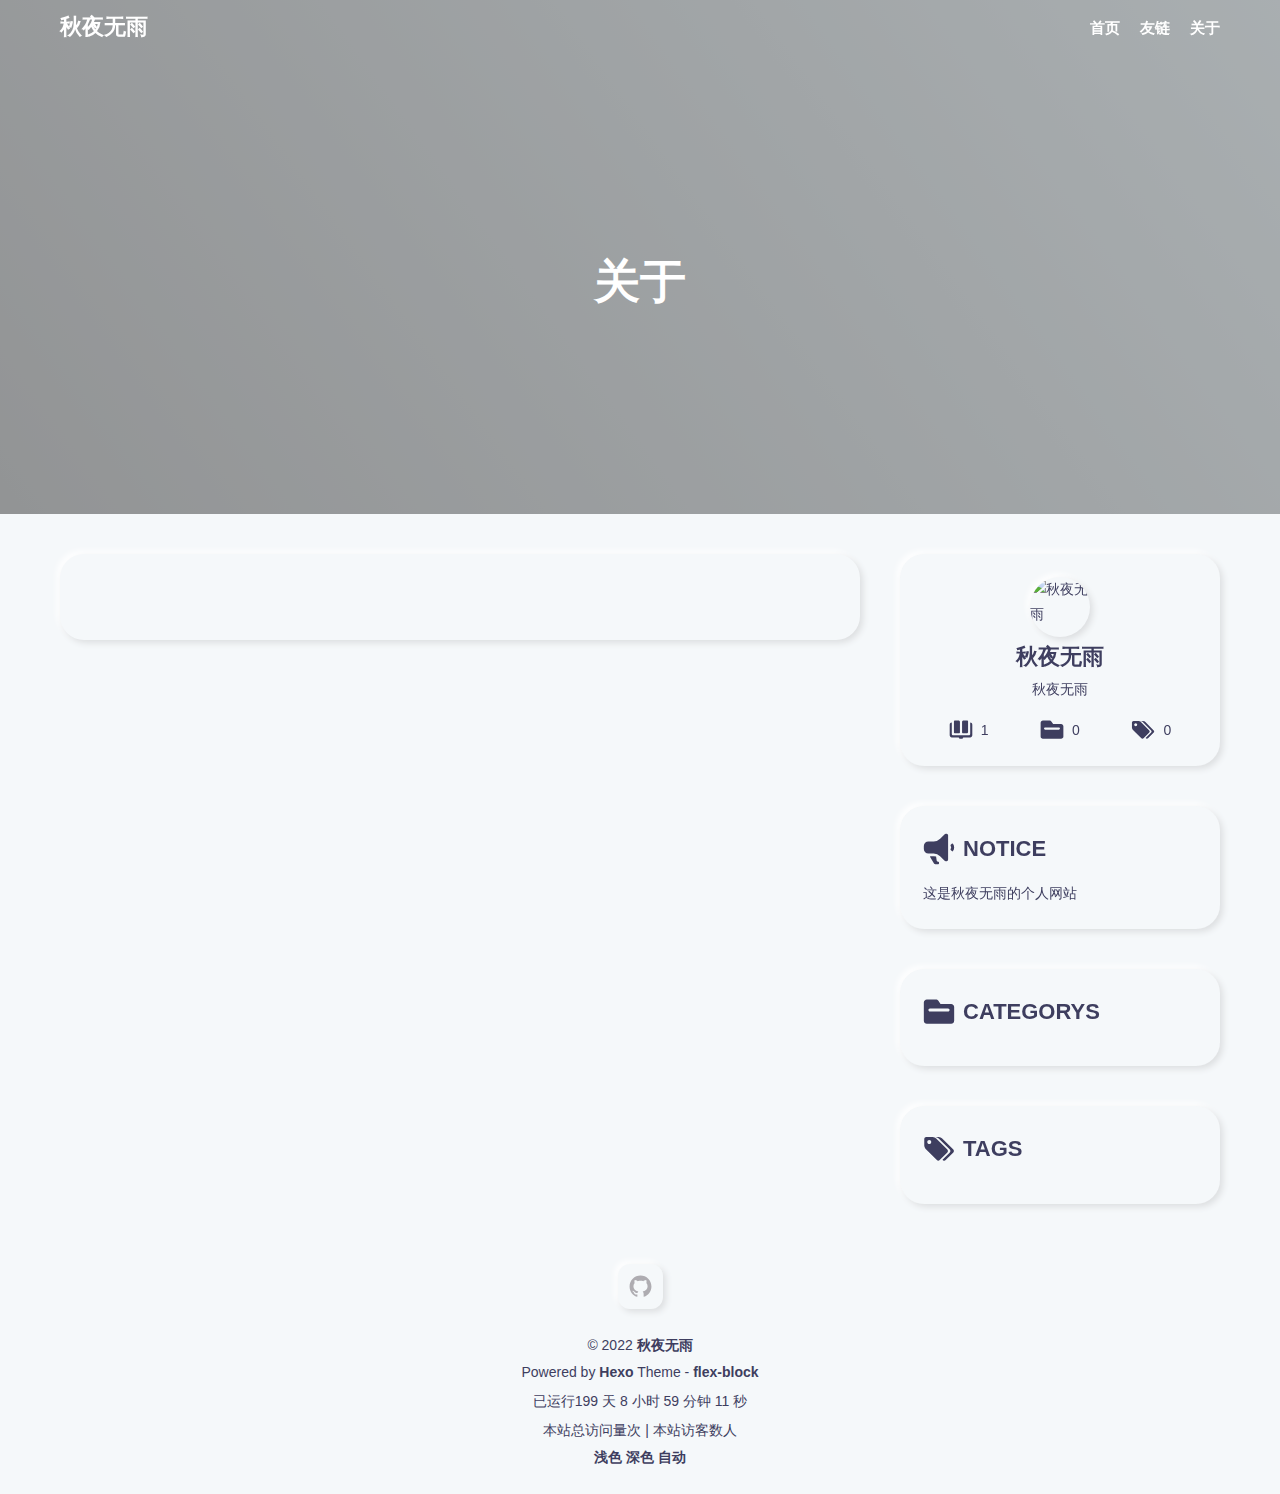
==== about/index.html @ 53f5e412 "Site updated: 2022-01-07 15:20:55" ====
<!DOCTYPE html>
<html lang="en">
<head>
  <meta charset="UTF-8">
  <meta name="viewport" content="width=device-width, initial-scale=1.0">
  <meta http-equiv="X-UA-Compatible" content="ie=edge">
  <meta name="theme-color" content="#3367D6"/>
  <link rel="apple-touch-icon" href="/icons-192.png">
  <link rel="manifest" href="/manifest.json">
  
  <meta name="generator" content="Hexo 6.0.0">

  

  

  
    <meta name="author" content="秋夜无雨">
  

  

  

  <title>关于 | 秋夜无雨</title>

  

  
    <link rel="shortcut icon" href="https://cdn.jsdelivr.net/gh/Dawn0-1/PicGo/99313.png">
  

  
    <link rel="stylesheet" href="https://cdn.jsdelivr.net/npm/typeface-source-code-pro@1.1.3/index.min.css">
    <link rel="stylesheet" href="https://cdn.jsdelivr.net/npm/highlightjs@9.16.2/styles/monokai.css">
  

  
<link rel="stylesheet" href="/css/style.css">

</head>
<body>
  <div class="root-container">
    
<!-- header container -->
<header class="header-container">
  
    <div class="post-image" style="background-image: url(https://qiniu.sukoshi.xyz/src/images/68686407_p0.jpg)"></div>
  

  <!-- navbar -->
<nav class="navbar">
  <div class="navbar-content">
    <!-- logo -->
    <div class="navbar-logo">
      <a href="/">
        
          秋夜无雨
        
      </a>
    </div>
    <!-- link -->
    <div class="navbar-link">
      <div class="navbar-btn">
        <div></div>
        <div></div>
        <div></div>
      </div>
      <ul class="navbar-list">
        
          <li class="navbar-list-item"><a href="/">首页</a></li>
        
          <li class="navbar-list-item"><a href="/links">友链</a></li>
        
          <li class="navbar-list-item"><a href="/about">关于</a></li>
        
      </ul>
    </div>
  </div>
</nav>

  
  

  
  

  
  

  
  

  
  

  
  
    <div class="header-content">
      <div class="post-text layout-block layout-padding">
        <h1 class="title-wrap">关于</h1>
        
      </div>
    </div>
  
  
</header>

    <!-- 分页(其他自定义页面) -->

<!-- 自定义页面 -->

<div class="body-container">
  <article class="content-container layout-block post-container">
    <div class="article-info">
      
      <section class="article-entry markdown-body layout-margin content-padding--large soft-size--large soft-style--box">
        
      </section>

      
      

      
      
    </div>
    <div class="widget-info">
      <section class="widget-author widget-item layout-margin content-padding--primary soft-size--large soft-style--box">
  <div class="widget-body">
    
      <img src="https://cdn.jsdelivr.net/gh/Dawn0-1/PicGo/99313.png" class="soft-size--round soft-style--box" alt="秋夜无雨">
    
    
      <h2>秋夜无雨</h2>
    
    
      <p>秋夜无雨</p>
    

    <div class="count-box">
      <div class="count-box--item">
        <svg class="icon icon-article" viewBox="0 0 1024 1024" version="1.1" xmlns="http://www.w3.org/2000/svg">
  <path d="M240.51564747 647.74217627h196.07203239c16.59071043 0 30.16492806-13.57421762 30.16492805-30.16492806V165.10332731c0-33.18142087-30.16492806-60.32985613-60.32985612-60.32985611H245.04038668C225.43318342 104.7734712 210.35071939 119.85593522 210.35071939 139.46313845V617.57724821c0 16.59071043 13.57421762 30.16492806 30.16492808 30.16492806z m663.62841731-452.47392089v482.63884894c0 33.18142087-27.14843525 60.32985613-60.32985612 60.32985613H180.18579134c-33.18142087 0-60.32985613-27.14843525-60.32985612-60.32985613V195.26825538c-49.77213131 0-90.49478418 40.72265287-90.49478417 90.49478417v452.4739209c0 49.77213131 40.72265287 90.49478418 90.49478417 90.49478417h286.56681657c16.59071043 0 30.16492806 13.57421762 30.16492807 30.16492807s13.57421762 30.16492806 30.16492805 30.16492806h90.49478418c16.59071043 0 30.16492806-13.57421762 30.16492805-30.16492806s13.57421762-30.16492806 30.16492807-30.16492807h286.56681657c49.77213131 0 90.49478418-40.72265287 90.49478417-90.49478417V285.76303955c0-49.77213131-40.72265287-90.49478418-90.49478417-90.49478417zM587.41232014 647.74217627h191.54729318c19.60720323 0 34.68966726-15.08246403 34.68966729-34.68966727V134.93839925c0-16.59071043-13.57421762-30.16492806-30.16492808-30.16492805H617.57724821c-30.16492806 0-60.32985613 27.14843525-60.32985612 60.32985611v452.4739209c0 16.59071043 13.57421762 30.16492806 30.16492805 30.16492806z" fill="currentColor"></path>
</svg>
        <span>1</span>
      </div>
      <div class="count-box--item">
        <svg class="icon icon-categories" viewBox="0 0 1024 1024" version="1.1" xmlns="http://www.w3.org/2000/svg">
  <path d="M900.3614811 257.09082106h-339.81629553l-67.96326003-101.9448889c-19.41807444-29.12711113-48.54518557-43.69066667-82.52681443-43.69066667H123.6385189c-53.39970333 0-97.09036999 43.69066667-97.09037113 97.09036999v582.54222222c0 53.39970333 43.69066667 97.09036999 97.09037113 97.09037002h776.7229622c53.39970333 0 97.09036999-43.69066667 97.09037113-97.09037002V354.18119104c0-53.39970333-43.69066667-97.09036999-97.09037113-97.09036998z m-97.09036999 242.72592554H220.72888889c-24.27259221 0-48.54518557-24.27259221-48.54518556-48.54518556s24.27259221-48.54518557 48.54518556-48.54518444h582.54222222c24.27259221 0 48.54518557 24.27259221 48.54518556 48.54518444s-24.27259221 48.54518557-48.54518556 48.54518556z" fill="currentColor"></path>
</svg>
        0
      </div>
      <div class="count-box--item">
        <svg class="icon icon-tags" viewBox="0 0 1098 1024" version="1.1" xmlns="http://www.w3.org/2000/svg">
  <path d="M283.42180005 272q0-28.38857157-20.09142843-48.48000001t-48.47999998-20.09142842-48.48000002 20.09142842-20.09142846 48.48000001 20.09142846 48.48 48.48000002 20.09142843 48.47999998-20.09142843 20.09142843-48.48zM855.0332285 580.57142843q0 28.38857157-19.81714313 48.2057147l-263.03999997 263.58857157q-20.9142853 19.81714313-48.75428534 19.81714312-28.38857157 0-48.20571468-19.81714312l-383.04-383.58857157q-20.36571468-19.81714313-34.55999999-54.10285688t-14.19428534-62.6742853l0-222.85714313q0-27.84000002 20.36571469-48.20571469t48.2057147-20.36571466l222.85714313 0q28.38857157 0 62.6742853 14.19428529t54.65142842 34.55999999l383.04000001 382.49142843q19.81714313 20.9142853 19.81714314 48.75428532zM1060.74751475 580.57142843q0 28.38857157-19.81714313 48.2057147l-263.04 263.58857157q-20.9142853 19.81714313-48.75428531 19.81714312-19.26857155 0-31.61142843-7.47428531t-28.38857159-24.13714314l251.79428534-251.7942853q19.81714313-19.81714313 19.81714308-48.20571469 0-27.84000002-19.81714308-48.75428531l-383.04000001-382.49142845q-20.36571468-20.36571468-54.65142842-34.55999999t-62.67428532-14.19428534l120 0q28.38857157 0 62.67428532 14.19428534t54.65142842 34.55999999l383.03999998 382.49142845q19.81714313 20.9142853 19.81714314 48.75428531z" fill="currentColor"></path>
</svg>
        0
      </div>
    </div>
  </div>
</section>

      
<section class="widet-notice widget-item layout-margin content-padding--primary soft-size--large soft-style--box">
  <div class="widget-title">
    <svg class="icon icon-notice" viewBox="0 0 1024 1024" version="1.1" xmlns="http://www.w3.org/2000/svg">
  <path d="M512 945.02305225v28.15620663a24.27259221 24.27259221 0 0 1-24.27259221 24.27259335H394.0352a48.54518557 48.54518557 0 0 1-41.74885888-23.78714112l-110.68302222-184.47170332a132.04290333 132.04290333 0 0 1-17.47626667-48.54518557h118.4502511a200.97706667 200.97706667 0 0 1 76.21594113 14.56355556l20.38897777 133.49925888a48.54518557 48.54518557 0 0 0 36.40888888 27.67075555l16.01991111 2.91271112a24.27259221 24.27259221 0 0 1 20.38897778 25.72894889zM997.45185223 463.45481443a194.18074112 194.18074112 0 0 1-38.8361489 116.50844445 24.75804445 24.75804445 0 0 1-36.4088889 0l-34.95253333-34.95253333a24.27259221 24.27259221 0 0 1-2.91271111-30.58346667 97.09036999 97.09036999 0 0 0 0-106.79940665 24.27259221 24.27259221 0 0 1 2.91271111-30.58346666l34.95253333-34.95253334a24.75804445 24.75804445 0 0 1 18.93262223-7.28177777 26.2144 26.2144 0 0 1 17.47626667 9.70903665A194.18074112 194.18074112 0 0 1 997.45185223 463.45481443z m-194.18074112-388.36148111v776.72296335a48.54518557 48.54518557 0 0 1-48.54518556 48.54518443h-28.64165888a48.54518557 48.54518557 0 0 1-33.98163001-14.07810332l-145.63555556-143.20829668A291.27111111 291.27111111 0 0 0 342.57730333 657.63555556H172.18370333a145.63555556 145.63555556 0 0 1-145.63555556-145.63555556v-97.09036999a145.63555556 145.63555556 0 0 1 145.63555556-145.63555556h170.3936a291.27111111 291.27111111 0 0 0 206.31703779-85.43952668l145.63555555-143.20829554a48.54518557 48.54518557 0 0 1 33.98162888-14.07810446H754.72592555a48.54518557 48.54518557 0 0 1 48.54518556 48.54518555z" fill="currentColor"></path>
</svg>
    <span>NOTICE</span>
  </div>
  <div class="widget-body">
    <p>这是秋夜无雨的个人网站</p>
  </div>
</section>


      <section class="widget-categorys widget-item layout-margin content-padding--primary soft-size--large soft-style--box">
  <div class="widget-title">
    <svg class="icon icon-categories" viewBox="0 0 1024 1024" version="1.1" xmlns="http://www.w3.org/2000/svg">
  <path d="M900.3614811 257.09082106h-339.81629553l-67.96326003-101.9448889c-19.41807444-29.12711113-48.54518557-43.69066667-82.52681443-43.69066667H123.6385189c-53.39970333 0-97.09036999 43.69066667-97.09037113 97.09036999v582.54222222c0 53.39970333 43.69066667 97.09036999 97.09037113 97.09037002h776.7229622c53.39970333 0 97.09036999-43.69066667 97.09037113-97.09037002V354.18119104c0-53.39970333-43.69066667-97.09036999-97.09037113-97.09036998z m-97.09036999 242.72592554H220.72888889c-24.27259221 0-48.54518557-24.27259221-48.54518556-48.54518556s24.27259221-48.54518557 48.54518556-48.54518444h582.54222222c24.27259221 0 48.54518557 24.27259221 48.54518556 48.54518444s-24.27259221 48.54518557-48.54518556 48.54518556z" fill="currentColor"></path>
</svg>
    <span>CATEGORYS</span>
  </div>
  <div class="widget-body">
    <ul class="categorys-list">
      
    </ul>
  </div>
</section>

      <section class="widget-tags widget-item  layout-margin content-padding--primary soft-size--large soft-style--box">
  <div class="widget-title">
    <svg class="icon icon-tags" viewBox="0 0 1098 1024" version="1.1" xmlns="http://www.w3.org/2000/svg">
  <path d="M283.42180005 272q0-28.38857157-20.09142843-48.48000001t-48.47999998-20.09142842-48.48000002 20.09142842-20.09142846 48.48000001 20.09142846 48.48 48.48000002 20.09142843 48.47999998-20.09142843 20.09142843-48.48zM855.0332285 580.57142843q0 28.38857157-19.81714313 48.2057147l-263.03999997 263.58857157q-20.9142853 19.81714313-48.75428534 19.81714312-28.38857157 0-48.20571468-19.81714312l-383.04-383.58857157q-20.36571468-19.81714313-34.55999999-54.10285688t-14.19428534-62.6742853l0-222.85714313q0-27.84000002 20.36571469-48.20571469t48.2057147-20.36571466l222.85714313 0q28.38857157 0 62.6742853 14.19428529t54.65142842 34.55999999l383.04000001 382.49142843q19.81714313 20.9142853 19.81714314 48.75428532zM1060.74751475 580.57142843q0 28.38857157-19.81714313 48.2057147l-263.04 263.58857157q-20.9142853 19.81714313-48.75428531 19.81714312-19.26857155 0-31.61142843-7.47428531t-28.38857159-24.13714314l251.79428534-251.7942853q19.81714313-19.81714313 19.81714308-48.20571469 0-27.84000002-19.81714308-48.75428531l-383.04000001-382.49142845q-20.36571468-20.36571468-54.65142842-34.55999999t-62.67428532-14.19428534l120 0q28.38857157 0 62.67428532 14.19428534t54.65142842 34.55999999l383.03999998 382.49142845q19.81714313 20.9142853 19.81714314 48.75428531z" fill="currentColor"></path>
</svg>
    <span>TAGS</span>
  </div>
  <div class="widget-body">
    <div class="tags-cloud">
      
    </div>
  </div>
</section>
    </div>
  </article>
</div>


    <!-- footer container -->
<footer id="footer" class="footer">
  <div class="footer-container">
    
    <div class="social-icons">
      
        
      
        
      
        
      
        
          <a href="https://github.com/Dawn0-1" class="soft-size--primary soft-style--box" target="_blank" rel="noopener noreferrer">
            <svg class="icon icon-github" viewBox="0 0 1024 1024" version="1.1" xmlns="http://www.w3.org/2000/svg">
  <path d="M64.6 512c0 195.6 125.4 361.9 300.1 422.9 23.5 5.9 19.9-10.8 19.9-22.2v-77.6c-135.8 15.9-141.3-74-150.5-89-18.5-31.5-61.9-39.5-49-54.5 31-15.9 62.5 4 98.9 58 26.4 39.1 77.9 32.5 104.1 26 5.7-23.5 17.9-44.5 34.7-60.9-140.7-25.2-199.4-111.1-199.4-213.3 0-49.5 16.4-95.1 48.4-131.8-20.4-60.6 1.9-112.4 4.9-120.1 58.2-5.2 118.5 41.6 123.3 45.3 33.1-8.9 70.8-13.7 112.9-13.7 42.4 0 80.3 4.9 113.5 13.9 11.3-8.6 67.3-48.8 121.4-43.9 2.9 7.7 24.7 58.3 5.5 118.1 32.5 36.8 49 82.8 49 132.4 0 102.3-59 188.3-200.2 213.2 23.5 23.3 38.1 55.5 38.1 91.1v112.7c0.8 9 0 17.9 15.1 17.9C832.7 877 960.4 709.4 960.4 512.1c0-247.5-200.6-447.9-447.9-447.9C265 64.1 64.6 264.5 64.6 512z"></path>
</svg>
          </a>
        
      
        
      
    </div>
     
    <p>&copy; 2022 <a href="/" target="_blank">秋夜无雨</a></p>

    

    <p>Powered by <a href="https://hexo.io" target="_blank" rel="noopener noreferrer">Hexo</a> Theme - <a href="https://github.com/miiiku/flex-block" target="_blank" rel="noopener noreferrer author">flex-block</a></p>

<span id="sitetime"></span>
<script language=javascript>
	function siteTime(){
		window.setTimeout("siteTime()", 1000);
		var seconds = 1000;
		var minutes = seconds * 60;
		var hours = minutes * 60;
		var days = hours * 24;
		var years = days * 365;
		var today = new Date();
		var todayYear = today.getFullYear();
		var todayMonth = today.getMonth()+1;
		var todayDate = today.getDate();
		var todayHour = today.getHours();
		var todayMinute = today.getMinutes();
		var todaySecond = today.getSeconds();
		/* Date.UTC() -- 返回date对象距世界标准时间(UTC)1970年1月1日午夜之间的毫秒数(时间戳)
		year - 作为date对象的年份，为4位年份值
		month - 0-11之间的整数，做为date对象的月份
		day - 1-31之间的整数，做为date对象的天数
		hours - 0(午夜24点)-23之间的整数，做为date对象的小时数
		minutes - 0-59之间的整数，做为date对象的分钟数
		seconds - 0-59之间的整数，做为date对象的秒数
		microseconds - 0-999之间的整数，做为date对象的毫秒数 */
		var t1 = Date.UTC(2022,01,07,00,00,00); //北京时间2022-1-07 00:00:00
		var t2 = Date.UTC(todayYear,todayMonth,todayDate,todayHour,todayMinute,todaySecond);
		var diff = t2-t1;
		var diffYears = Math.floor(diff/years);
		var diffDays = Math.floor((diff/days)-diffYears*365);
		var diffHours = Math.floor((diff-(diffYears*365+diffDays)*days)/hours);
		var diffMinutes = Math.floor((diff-(diffYears*365+diffDays)*days-diffHours*hours)/minutes);
		var diffSeconds = Math.floor((diff-(diffYears*365+diffDays)*days-diffHours*hours-diffMinutes*minutes)/seconds);
		document.getElementById("sitetime").innerHTML=" 已运行"+/*diffYears+" 年 "+*/diffDays+" 天 "+diffHours+" 小时 "+diffMinutes+" 分钟 "+diffSeconds+" 秒";
	}/*因为建站时间还没有一年，就将之注释掉了。需要的可以取消*/
	siteTime();
</script>

<p>
<script async src="//busuanzi.ibruce.info/busuanzi/2.3/busuanzi.pure.mini.js"></script>
<span id="busuanzi_container_site_pv">本站总访问量<span id="busuanzi_value_site_pv"></span>次</span>
<span class="post-meta-divider">|</span>
<span id="busuanzi_container_site_uv">本站访客数<span id="busuanzi_value_site_uv"</span>人</span>
</p>

    <p>
      <a href="javascript:;" id="theme-light">浅色</a>
      <a href="javascript:;" id="theme-dark">深色</a>
      <a href="javascript:;" id="theme-auto">自动</a>
    </p>
  </div>
</footer>

  </div>

  <div class="back-to-top-fixed soft-size--round soft-style--box">
    <svg class="icon icon-back-to-top" viewBox="0 0 1024 1024" version="1.1" xmlns="http://www.w3.org/2000/svg">
      <path d="M725.333333 426.666667c-12.8 0-21.333333-4.266667-29.866667-12.8l-213.333333-213.333333c-17.066667-17.066667-17.066667-42.666667 0-59.733333s42.666667-17.066667 59.733333 0l213.333333 213.333333c17.066667 17.066667 17.066667 42.666667 0 59.733333C746.666667 422.4 738.133333 426.666667 725.333333 426.666667z"></path>
      <path d="M298.666667 426.666667c-12.8 0-21.333333-4.266667-29.866667-12.8-17.066667-17.066667-17.066667-42.666667 0-59.733333l213.333333-213.333333c17.066667-17.066667 42.666667-17.066667 59.733333 0s17.066667 42.666667 0 59.733333l-213.333333 213.333333C320 422.4 311.466667 426.666667 298.666667 426.666667z"></path>
      <path d="M512 896c-25.6 0-42.666667-17.066667-42.666667-42.666667L469.333333 170.666667c0-25.6 17.066667-42.666667 42.666667-42.666667s42.666667 17.066667 42.666667 42.666667l0 682.666667C554.666667 878.933333 537.6 896 512 896z"></path>
    </svg>
  </div>

<!-- require APlayer -->
<link rel="stylesheet" href="https://cdn.jsdelivr.net/npm/aplayer@1.10.1/dist/APlayer.min.css">
<script src="https://cdn.jsdelivr.net/npm/aplayer@1.10.1/dist/APlayer.min.js"></script>
<!-- require MetingJS -->
<script src="https://cdn.jsdelivr.net/npm/meting@1.2.0/dist/Meting.min.js"></script>

<!--如果将本体放在body里面，导致页面加载出现问题，请尝试放到body体后面-->
<div class="aplayer" 
	data-id="477913" 
	data-server="netease" 
	data-type="song" 
	data-fixed="true"
	data-order="random"
	data-volume="0.65"
	data-autoplay="false"   
	date-preload="auto"
	data-theme="#cc543a">
</div>


  
  <!-- aplayer -->


<!-- dplayer -->




  


  


  




<script src="/js/script.js"></script>


  
  <!-- 尾部用户自定义相关内容 -->
</body>
</html>
---- css/style.css ----
@media screen and (min-width: 768px) {
  :root {
    --layout-max-width: 1200px;
    --layout-padding: 20px;
    --content-large-padding: 40px 38px 46px;
    --content-small-padding: 20px 19px 23px;
    --font-large-size: 46px;
    --font-stress-size: 22px;
    --font-common-size: 16px;
    --font-base-size: 14px;
    --font-base-lh: 1.8;
    --banner-height: 460px;
    --content-large-padding: 40px 38px 46px;
    --content-primary-padding: 23px;
    --soft-large-radius: 24px;
    --soft-primary-radius: 12px;
    --soft-small-radius: 6px;
  }
}
@media screen and (max-width: 767px) {
  :root {
    --layout-max-width: 100%;
    --layout-padding: 10px;
    --content-large-padding: 30px 28px 34px;
    --content-small-padding: 14px 12px 16px;
    --font-large-size: 22px;
    --font-stress-size: 18px;
    --font-common-size: 14px;
    --font-base-size: 12px;
    --font-base-lh: 1.4;
    --banner-height: 280px;
    --content-large-padding: 30px 28px 34px;
    --content-primary-padding: 16px;
    --soft-large-radius: 16px;
    --soft-primary-radius: 6px;
    --soft-small-radius: 4px;
  }
}
:root {
  --soft-shadow: 3px;
}
:root.theme-light {
  --theme-bg-primary: #f5f8fa;
  --theme-bg-high: #fff;
  --theme-bg-shadow: #dddfe1;
  --theme-bg-actvie1: #dddfe1;
  --theme-bg-actvie2: #fff;
  --theme-text-active: #f857a6;
  --theme-text-light: #fff;
  --theme-text-primary: #3e3e5f;
  --theme-text-low: #aeacb1;
  --theme-text-stress: #14281d;
  --theme-border-primary: #e1e4e8;
  --theme-border-secondary: #ebedef;
}
:root.theme-dark {
  --theme-bg-primary: #1e2428;
  --theme-bg-high: #303a40;
  --theme-bg-shadow: #0c0e10;
  --theme-bg-actvie1: #1b2024;
  --theme-bg-actvie2: #20272b;
  --theme-text-active: #ca5388;
  --theme-text-light: #d7dfe6;
  --theme-text-primary: #adbac7;
  --theme-text-low: #444c56;
  --theme-text-stress: #cdd9e5;
  --theme-border-primary: #444c56;
  --theme-border-secondary: #373e47;
}
@media (prefers-color-scheme: light) {
  :root {
    --theme-bg-primary: #f5f8fa;
    --theme-bg-high: #fff;
    --theme-bg-shadow: #dddfe1;
    --theme-bg-actvie1: #dddfe1;
    --theme-bg-actvie2: #fff;
    --theme-text-active: #f857a6;
    --theme-text-light: #fff;
    --theme-text-primary: #3e3e5f;
    --theme-text-low: #aeacb1;
    --theme-text-stress: #14281d;
    --theme-border-primary: #e1e4e8;
    --theme-border-secondary: #ebedef;
  }
}
@media (prefers-color-scheme: dark) {
  :root {
    --theme-bg-primary: #1e2428;
    --theme-bg-high: #303a40;
    --theme-bg-shadow: #0c0e10;
    --theme-bg-actvie1: #1b2024;
    --theme-bg-actvie2: #20272b;
    --theme-text-active: #ca5388;
    --theme-text-light: #d7dfe6;
    --theme-text-primary: #adbac7;
    --theme-text-low: #444c56;
    --theme-text-stress: #cdd9e5;
    --theme-border-primary: #444c56;
    --theme-border-secondary: #373e47;
  }
}
::-webkit-scrollbar {
  display: none;
}
html,
body,
div,
span,
applet,
object,
iframe,
h1,
h2,
h3,
h4,
h5,
h6,
p,
blockquote,
pre,
a,
abbr,
acronym,
address,
big,
cite,
code,
del,
dfn,
em,
img,
ins,
kbd,
q,
s,
samp,
small,
strike,
strong,
sub,
sup,
tt,
var,
dl,
dt,
dd,
ol,
ul,
li,
fieldset,
form,
label,
legend,
table,
caption,
tbody,
tfoot,
thead,
tr,
th,
td,
article,
aside,
canvas,
details,
embed,
figure,
figcaption,
footer,
header,
hgroup,
menu,
nav,
output,
ruby,
section,
summary,
time,
mark,
audio,
video {
  margin: 0;
  padding: 0;
  border: 0;
  vertical-align: baseline;
  font-size: 100%;
}
html {
  box-sizing: border-box;
  font-family: 'Open Sans', sans-serif;
  font-size: var(--font-base-size);
  line-height: var(--font-base-lh);
  -ms-text-size-adjust: 100%;
  -webkit-text-size-adjust: 100%;
}
body {
  font-size: var(--font-base-size);
  line-height: var(--font-base-lh);
}
*,
*:before,
*:after {
  box-sizing: inherit;
}
ol,
ul {
  list-style: none;
}
blockquote,
q {
  quotes: none;
}
blockquote:before,
blockquote:after,
q:before,
q:after {
  content: "";
  content: none;
}
table {
  border-spacing: 0;
  border-collapse: collapse;
}
img {
  max-width: 100%;
}
a {
  background-color: transparent;
  text-decoration: none;
  color: inherit;
}
a:active,
a:hover {
  outline: 0;
}
b,
strong {
  font-weight: bold;
}
i,
em,
dfn {
  font-style: italic;
}
.text-ellipsis {
  overflow: hidden;
  text-overflow: ellipsis;
  white-space: nowrap;
}
.center-bg {
  background-repeat: no-repeat;
  background-position: center;
  background-size: cover;
}
.layout-padding {
  padding: var(--layout-padding);
}
.layout-margin {
  margin: var(--layout-padding);
}
.layout-block {
  width: 100%;
  max-width: var(--layout-max-width);
  margin-left: auto;
  margin-right: auto;
}
.content-padding--large {
  padding: var(--content-large-padding);
}
.content-padding--primary {
  padding: var(--content-primary-padding);
}
[class*=soft-size--].soft-size--large {
  --radius: var(--soft-large-radius);
}
[class*=soft-size--].soft-size--primary {
  --radius: var(--soft-primary-radius);
}
[class*=soft-size--].soft-size--small {
  --radius: var(--soft-small-radius);
}
[class*=soft-size--].soft-size--round {
  --radius: 50%;
}
[class*=soft-style--] {
  transition: border-radius 0.3s ease, box-shadow 0.3s ease, background-image 0.3s ease;
}
[class*=soft-style--].soft-style--box {
  overflow: hidden;
  border-radius: var(--radius);
  background-color: var(--theme-bg-primary);
  box-shadow: var(--soft-shadow) var(--soft-shadow) calc(var(--soft-shadow) * 2) var(--theme-bg-shadow), calc(-1 * var(--soft-shadow)) calc(-1 * var(--soft-shadow)) calc(var(--soft-shadow) * 2) var(--theme-bg-high);
}
[class*=soft-style--].soft-style--hover:hover {
  overflow: hidden;
  border-radius: var(--radius);
  background-color: var(--theme-bg-primary);
  box-shadow: var(--soft-shadow) var(--soft-shadow) calc(var(--soft-shadow) * 2) var(--theme-bg-shadow), calc(-1 * var(--soft-shadow)) calc(-1 * var(--soft-shadow)) calc(var(--soft-shadow) * 2) var(--theme-bg-high);
}
[class*=soft-style--].soft-style--active:active {
  overflow: hidden;
  border-radius: var(--radius);
  background-color: var(--theme-bg-primary);
  background-image: linear-gradient(145deg, var(--theme-text-active1), var(--theme-text-active2));
  box-shadow: inset var(--soft-shadow) var(--soft-shadow) calc(var(--soft-shadow) * 2) var(--theme-bg-shadow), inset calc(-1 * var(--soft-shadow)) calc(-1 * var(--soft-shadow)) calc(var(--soft-shadow) * 2) var(--theme-bg-high);
}
.root-container {
  background-color: var(--theme-bg-primary);
}
.body-container {
  position: relative;
  padding: var(--layout-padding) 0;
}
.back-to-top-fixed {
  position: fixed;
  cursor: pointer;
  transition: opacity 0.3s ease, transform 0.3s ease;
  z-index: 10;
  opacity: 0;
  width: 60px;
  height: 60px;
  right: 40px;
  bottom: 40px;
  padding: 12px;
  transform: translate3d(0, 100%, 0);
}
.back-to-top-fixed:hover .icon-back-to-top {
  fill: var(--theme-text-stress);
}
.back-to-top-fixed.show {
  opacity: 1;
  transform: translate3d(0, 0, 0);
}
.back-to-top-fixed .icon-back-to-top {
  fill: var(--theme-text-low);
  transition: fill 0.3s ease;
}
.wrap-list {
  display: flex;
  flex-wrap: wrap;
  margin: 18px -8px 0;
}
.wrap-list.light a {
  color: var(--theme-text-primary);
  transition: box-shadow 0.3s ease, border-radius 0.3s ease;
}
.wrap-list.light a:hover {
  overflow: hidden;
  border-radius: var(--soft-small-radius);
  background-color: var(--theme-bg-primary);
  box-shadow: var(--soft-shadow) var(--soft-shadow) calc(var(--soft-shadow) * 2) var(--theme-bg-shadow), calc(-1 * var(--soft-shadow)) calc(-1 * var(--soft-shadow)) calc(var(--soft-shadow) * 2) var(--theme-bg-high);
}
.wrap-list.light a:active {
  overflow: hidden;
  border-radius: var(--soft-small-radius);
  background-color: var(--theme-bg-primary);
  background-image: linear-gradient(145deg, var(--theme-text-active1), var(--theme-text-active2));
  box-shadow: inset var(--soft-shadow) var(--soft-shadow) calc(var(--soft-shadow) * 2) var(--theme-bg-shadow), inset calc(-1 * var(--soft-shadow)) calc(-1 * var(--soft-shadow)) calc(var(--soft-shadow) * 2) var(--theme-bg-high);
}
.wrap-list.dark a {
  border-radius: 20px;
  color: var(--theme-text-light);
  transition: background-color 0.3s ease, color 0.3s ease;
}
.wrap-list.dark a:hover {
  color: var(--theme-text-active);
  background-color: var(--theme-bg-primary);
}
.wrap-list a {
  display: block;
  padding: 4px 8px;
  letter-spacing: 1.5px;
}
html.show-mobile-nav {
  overflow: hidden;
  -webkit-tap-highlight-color: rgba(0,0,0,0);
}
html.show-mobile-nav .navbar-list {
  display: flex;
  animation: showMobileNav 0.4s ease-out forwards;
}
.navbar {
  position: relative;
  z-index: 2;
}
.navbar-content {
  display: flex;
  align-items: center;
  justify-content: space-between;
  max-width: var(--layout-max-width);
  width: 100%;
  height: 100%;
  margin: auto;
  padding: 0 var(--layout-padding);
}
.navbar-logo {
  padding-right: 20px;
  margin: 0;
  flex: 0 1 300px;
  color: var(--theme-text-light);
  font-size: var(--font-stress-size);
  font-weight: bolder;
}
.navbar-logo a {
  display: block;
  text-decoration: none;
  outline: 0;
}
.navbar-logo img {
  display: block;
  max-width: 100%;
  max-height: 50px;
}
.navbar-link {
  text-align: right;
  font-size: 15px;
}
.navbar-list-item {
  display: block;
  text-decoration: none;
  user-select: none;
}
.navbar-list-item a {
  display: block;
  font-weight: bolder;
  transition: opacity 0.3s ease;
  color: var(--theme-text-light);
}
.navbar-list-item a:hover {
  opacity: 0.7;
}
.navbar-btn {
  display: block;
  position: relative;
  width: 24px;
  height: 24px;
  cursor: pointer;
}
.navbar-btn.active {
  position: relative;
  z-index: 1000;
}
.navbar-btn.active div {
  transition: transform 0.3s ease 0.3s;
}
.navbar-btn.active div::before {
  background-color: #000;
  transition: transform 0.3s ease, opacity 0.3s ease 0.3s, background-color 0.3s ease 0.3s;
}
.navbar-btn.active div:nth-child(1) {
  transform: rotate(45deg);
}
.navbar-btn.active div:nth-child(1)::before {
  transform: translateY(0);
}
.navbar-btn.active div:nth-child(2)::before {
  opacity: 0;
}
.navbar-btn.active div:nth-child(3) {
  transform: rotate(-45deg);
}
.navbar-btn.active div:nth-child(3)::before {
  transform: translateY(0);
}
.navbar-btn div {
  position: absolute;
  top: 0;
  left: 0;
  width: 100%;
  height: 100%;
  transform-origin: center;
  transition: transform 0.3s ease;
}
.navbar-btn div:before {
  position: absolute;
  content: "";
  left: 0;
  right: 0;
  top: 0;
  bottom: 0;
  margin: auto;
  width: 100%;
  height: 2px;
  border-radius: 2px;
  background-color: #fff;
  transition: transform 0.3s ease 0.3s, opacity 0.3s ease 0.3s, background-color 0.3s ease;
}
.navbar-btn div:nth-child(1):before {
  transform: translateY(-8px);
}
.navbar-btn div:nth-child(3):before {
  transform: translateY(8px);
}
@media screen and (min-width: 768px) {
  .navbar {
    height: 54px;
  }
  .navbar-list {
    display: flex;
    justify-content: flex-end;
    gap: 20px;
  }
  .navbar-btn {
    display: none;
  }
}
@media screen and (max-width: 767px) {
  .navbar {
    height: 32px;
  }
  .navbar-btn {
    display: inline-block;
  }
  .navbar-list {
    display: none;
    position: fixed;
    flex-direction: column;
    align-items: center;
    justify-content: center;
    gap: 20px;
    top: 0;
    left: 0;
    width: 100vw;
    height: 100vh;
    padding: 20px 0;
    background-color: #f7f7f7;
    z-index: 999;
  }
  .navbar-list-item a {
    color: #161b3d;
  }
}
@-moz-keyframes showMobileNav {
  from {
    opacity: 0;
    transform: translateX(70%);
  }
  to {
    opacity: 1;
    transform: translateX(0);
  }
}
@-webkit-keyframes showMobileNav {
  from {
    opacity: 0;
    transform: translateX(70%);
  }
  to {
    opacity: 1;
    transform: translateX(0);
  }
}
@-o-keyframes showMobileNav {
  from {
    opacity: 0;
    transform: translateX(70%);
  }
  to {
    opacity: 1;
    transform: translateX(0);
  }
}
@keyframes showMobileNav {
  from {
    opacity: 0;
    transform: translateX(70%);
  }
  to {
    opacity: 1;
    transform: translateX(0);
  }
}
.header-container.post .post-text {
  text-align: left;
}
.header-container {
  position: relative;
}
.header-content {
  position: relative;
  width: 100%;
  height: var(--banner-height);
  margin: auto;
  display: flex;
  flex-direction: column;
  align-items: center;
  justify-content: center;
}
.post-image {
  position: absolute;
  top: 0;
  left: 0;
  width: 100%;
  height: 100%;
  z-index: -1;
  background-size: cover;
  background-position: center;
  background-repeat: no-repeat;
  z-index: auto;
}
.post-image:before {
  position: absolute;
  top: 0;
  left: 0;
  display: block;
  content: '';
  width: 100%;
  height: 100%;
  opacity: 0.4;
  background-color: #394245;
  background-image: linear-gradient(234deg, #394245 0%, #000 100%);
}
.post-text {
  overflow: hidden;
  text-align: center;
  color: var(--theme-text-light);
  padding: var(--content-large-padding);
}
.title-wrap {
  font-size: var(--font-large-size);
  font-weight: bolder;
  overflow: hidden;
  text-overflow: ellipsis;
  word-break: break-word;
}
.title-sub-wrap {
  margin-top: 18px;
  font-size: var(--font-common-size);
}
.footer {
  width: 100%;
  padding: 20px;
}
.footer-container {
  margin: auto;
  text-align: center;
  color: var(--theme-text-primary);
}
.footer-container a {
  color: var(--theme-stree-color);
  font-weight: bolder;
  transition: color 0.3s ease;
}
.footer-container a:hover {
  color: var(--theme-text-active);
}
.footer-container p {
  line-height: 1.5;
  margin: 6px 0;
}
.social-icons {
  display: flex;
  align-items: center;
  justify-content: center;
  flex-wrap: wrap;
  gap: 20px;
  list-style: none;
  padding-bottom: 20px;
}
.social-icons a {
  display: block;
  text-align: center;
}
.social-icons svg.icon {
  display: block;
  fill: var(--theme-text-low);
  transition: fill 0.3s ease;
}
.social-icons svg.icon:hover {
  fill: var(--theme-text-stress);
}
@media screen and (min-width: 768px) {
  .social-icons a {
    width: 45px;
    height: 45px;
    padding: 10px;
  }
}
@media screen and (max-width: 767px) {
  .social-icons a {
    width: 32px;
    height: 32px;
    padding: 8px;
  }
}
.card-container {
  position: relative;
  height: 100%;
}
.card-container .card-cover {
  position: absolute;
  top: 0;
  right: 0;
  bottom: 0;
  left: 0;
  background-repeat: no-repeat;
  background-position: center;
  background-size: cover;
}
.card-container .card-cover::after {
  content: "";
  display: block;
  position: absolute;
  top: 0;
  left: 0;
  width: 100%;
  height: 100%;
  opacity: 0.3;
  background-image: linear-gradient(234deg, #394245 0%, #000 100%);
}
.card-container .card-cover + .card-text {
  color: var(--theme-text-light);
}
.card-container .card-text {
  position: relative;
  color: var(--theme-text-primary);
  line-height: var(--font-base-lh);
  transition: color 0.3s ease;
}
.card-container .card-text .card-text--title {
  font-size: var(--font-stress-size);
  font-weight: bolder;
}
.card-container .card-text .card-text--row {
  font-size: var(--font-common-size);
  margin-top: 20px;
}
.page-container {
  margin: 20px auto;
  text-align: center;
  color: var(--theme-text-low);
}
.page-container .page-number,
.page-container .extend {
  padding: 4px 6px;
  margin: 8px;
  transition: color 0.3s ease;
}
.page-container .page-number:hover,
.page-container .extend:hover {
  color: var(--theme-text-active);
}
.page-container .current {
  color: var(--theme-text-primary);
}
.markdown-body {
  color: var(--theme-text-primary);
}
.markdown-body:before,
.markdown-body:after {
  content: "";
  display: table;
}
.markdown-body:after {
  clear: both;
}
.markdown-body h1,
.markdown-body h2,
.markdown-body h3,
.markdown-body h4,
.markdown-body h5,
.markdown-body h6 {
  font-weight: bold;
  margin: 1em 0;
}
.markdown-body h1 {
  font-size: 32px;
}
.markdown-body h1,
.markdown-body h2 {
  font-weight: 600;
  padding-bottom: 0.3em;
  border-bottom: 1px solid var(--theme-border-secondary);
}
.markdown-body h2 {
  font-size: 24px;
}
.markdown-body h3 {
  font-size: 20px;
}
.markdown-body h3,
.markdown-body h4 {
  font-weight: 600;
}
.markdown-body h4 {
  font-size: 16px;
}
.markdown-body h5 {
  font-size: 14px;
}
.markdown-body h5,
.markdown-body h6 {
  font-weight: 600;
}
.markdown-body h6 {
  font-size: 12px;
}
.markdown-body p,
.markdown-body table {
  margin: 1.6em 0;
}
.markdown-body table {
  width: 100%;
  border-collapse: collapse;
  border-spacing: 0;
}
.markdown-body th {
  font-weight: bold;
  border-bottom: 3px solid #ddd;
  padding-bottom: 0.5em;
  text-align: left;
}
.markdown-body td {
  border-bottom: 1px solid #ddd;
  padding: 10px 0;
}
.markdown-body hr {
  height: 0;
  margin: 15px 0;
  overflow: hidden;
  background: transparent;
  border: 0;
  border-bottom: 1px solid var(--theme-border-primary);
  transition: border-color 0.3s ease;
}
.markdown-body a {
  text-decoration: none;
  word-break: break-all;
  border-bottom: 2px solid #dde0e0;
  transition: border 0.3s ease;
  color: var(--theme-text-active);
}
.markdown-body a:hover {
  border-color: var(--theme-text-active);
}
.markdown-body ul,
.markdown-body ol,
.markdown-body dl {
  margin-top: 1.6em;
  margin-bottom: 1.6em;
}
.markdown-body ul,
.markdown-body ol {
  padding-left: 2em;
}
.markdown-body ul {
  list-style-type: disc;
}
.markdown-body ol {
  list-style-type: decimal;
}
.markdown-body img,
.markdown-body video {
  display: block;
  height: auto;
  margin: auto;
  max-width: 100%;
  box-sizing: initial;
  background-color: var(--theme-bg-primary);
  overflow: hidden;
  border-radius: var(--soft-small-radius);
  background-color: var(--theme-bg-primary);
  box-shadow: var(--soft-shadow) var(--soft-shadow) calc(var(--soft-shadow) * 2) var(--theme-bg-shadow), calc(-1 * var(--soft-shadow)) calc(-1 * var(--soft-shadow)) calc(var(--soft-shadow) * 2) var(--theme-bg-high);
}
.markdown-body iframe {
  border: none;
}
.markdown-body blockquote {
  font-family: Georgia, "Times New Roman", serif;
  font-size: 1em;
  color: var(--theme-text-low);
  border-left: 3px solid var(--theme-text-low);
  padding-left: 1em;
}
.markdown-body blockquote footer {
  font-size: 14px;
  margin: 1.6em 0;
  font-family: -apple-system, BlinkMacSystemFont, "Segoe UI", "Roboto", "Oxygen", "Ubuntu", "Cantarell", "Fira Sans", "Droid Sans", "Helvetica Neue", sans-serif;
}
.markdown-body blockquote footer cite:before {
  content: "—";
  padding: 0 0.5em;
}
.markdown-body .pullquote {
  text-align: left;
  width: 45%;
  margin: 0;
}
.markdown-body .pullquote.left {
  margin-left: 0.5em;
  margin-right: 1em;
}
.markdown-body .pullquote.right {
  margin-right: 0.5em;
  margin-left: 1em;
}
.markdown-body .caption {
  color: #999;
  display: block;
  font-size: 0.9em;
  margin-top: 0.5em;
  position: relative;
  text-align: center;
}
.markdown-body .video-container {
  position: relative;
  padding-top: 56.25%;
  height: 0;
  overflow: hidden;
  overflow: hidden;
  border-radius: var(--soft-small-radius);
  background-color: var(--theme-bg-primary);
  box-shadow: var(--soft-shadow) var(--soft-shadow) calc(var(--soft-shadow) * 2) var(--theme-bg-shadow), calc(-1 * var(--soft-shadow)) calc(-1 * var(--soft-shadow)) calc(var(--soft-shadow) * 2) var(--theme-bg-high);
}
.markdown-body .video-container iframe,
.markdown-body .video-container object,
.markdown-body .video-container embed {
  position: absolute;
  top: 0;
  left: 0;
  width: 100%;
  height: 100%;
  margin-top: 0;
}
.markdown-body del {
  color: var(--theme-text-low);
}
.markdown-body pre,
.markdown-body code {
  font-family: "Source Code Pro", Consolas, Monaco, Menlo, Consolas, monospace;
}
.markdown-body code {
  padding: 0 0.3em;
  margin-left: 0.3em;
  margin-right: 0.3em;
  background-color: var(--theme-bg-shadow);
}
.markdown-body pre code {
  background: none;
  text-shadow: none;
  padding: 0;
}
.markdown-body pre,
.markdown-body .highlight {
  background: #2d2d2d;
  overflow: auto;
  color: #ccc;
  padding: 15px 20px;
}
.markdown-body .highlight .gutter pre,
.markdown-body .gist .gist-file .gist-data .line-numbers {
  color: #666;
  padding-right: 20px;
}
.markdown-body .highlight pre {
  border: none;
  margin: 0;
  padding: 0;
}
.markdown-body .highlight table {
  margin: 0;
  width: auto;
}
.markdown-body .highlight td {
  border: none;
  padding: 0;
}
.markdown-body .highlight .gutter pre {
  text-align: right;
  padding-right: 20px;
}
.markdown-body .aplayer.aplayer-box {
/** aplayer */
  margin: 20px 0;
  background-color: var(--theme-bg-color);
  overflow: hidden;
  border-radius: var(--soft-small-radius);
  background-color: var(--theme-bg-primary);
  box-shadow: var(--soft-shadow) var(--soft-shadow) calc(var(--soft-shadow) * 2) var(--theme-bg-shadow), calc(-1 * var(--soft-shadow)) calc(-1 * var(--soft-shadow)) calc(var(--soft-shadow) * 2) var(--theme-bg-high);
}
.markdown-body .aplayer.aplayer-box .aplayer-info .aplayer-controller .aplayer-time {
  line-height: normal;
}
.markdown-body .aplayer.aplayer-box .aplayer-lrc:before {
  background: linear-gradient(180deg, var(--theme-bg-color) 0, rgba(255,255,255,0));
}
.markdown-body .aplayer.aplayer-box .aplayer-lrc:after {
  background: linear-gradient(180deg, rgba(255,255,255,0) 0, var(--theme-bg-color));
}
.markdown-body .dplayer.dplayer-box {
/** dplayer */
  margin: 20px 0;
  overflow: hidden;
  border-radius: var(--soft-small-radius);
  background-color: var(--theme-bg-primary);
  box-shadow: var(--soft-shadow) var(--soft-shadow) calc(var(--soft-shadow) * 2) var(--theme-bg-shadow), calc(-1 * var(--soft-shadow)) calc(-1 * var(--soft-shadow)) calc(var(--soft-shadow) * 2) var(--theme-bg-high);
}
.markdown-body .figure-image {
/** figure image */
  margin-top: 16px;
  margin-bottom: 16px;
}
.markdown-body .figure-image figcaption {
  margin-top: 12px;
  text-align: center;
  color: var(--theme-text-low);
}
.content-container.article-list {
  display: flex;
  flex-wrap: wrap;
}
.content-container.article-list .article-item {
  flex: 1 0 auto;
  min-width: 25%;
  max-width: 100%;
}
.content-container.article-list .card-container.article-card {
  padding: var(--content-large-padding);
}
.content-container.post-container {
  display: flex;
  align-items: flex-start;
  overflow: visible;
}
.content-container.post-container .article-info .article-nav {
  display: flex;
  width: 100%;
  overflow: hidden;
}
.content-container.post-container .article-info .article-nav .article-nav-item {
  flex: 1 1 auto;
  min-width: 50%;
  text-align: center;
}
.content-container.post-container .article-info .page-link-container {
  display: flex;
  flex-direction: row;
  flex-wrap: wrap;
  justify-content: center;
}
@media screen and (min-width: 768px) {
  .content-container.post-container .article-info .page-link-container .link-item {
    max-width: 100%;
    min-width: 33.333%;
    flex: 1 0 auto;
  }
}
@media screen and (max-width: 767px) {
  .content-container.post-container .article-info .page-link-container .link-item {
    max-width: 100%;
    flex: 1 1 50%;
  }
}
.content-container.post-container .article-info .page-link-container .link-item > a {
  display: flex;
  align-items: center;
  transition: color 0.3s ease;
  height: 100%;
}
.content-container.post-container .article-info .page-link-container .link-item > a img {
  display: block;
  width: 46px;
  min-width: 46px;
  height: 46px;
  margin-right: 12px;
  object-fit: cover;
  flex: 0 0 46px;
}
.content-container.post-container .article-info .page-link-container .link-item > a div {
  overflow: hidden;
  line-height: var(--font-base-lh);
}
.content-container.post-container .article-info .page-link-container .link-item > a h4 {
  font-weight: bold;
  color: var(--theme-text-stress);
}
.content-container.post-container .article-info .page-link-container .link-item > a p {
  color: var(--theme-text-primary);
}
.content-container.post-container .widget-info {
  display: flex;
  flex-direction: column;
  position: sticky;
  top: 0;
  width: 360px;
  min-width: 360px;
  color: var(--theme-text-primary);
}
.content-container.post-container .widget-info .widget-title {
  display: flex;
  align-items: center;
  font-size: var(--font-stress-size);
  font-weight: bolder;
  margin-bottom: 12px;
}
.content-container.post-container .widget-info .widget-title svg {
  display: block;
  width: 32px;
  height: 32px;
  margin-right: 8px;
}
.content-container.post-container .widget-info .widget-author .widget-body {
  display: flex;
  flex-direction: column;
  align-items: center;
}
.content-container.post-container .widget-info .widget-author .widget-body img {
  width: 60px;
  height: 60px;
  display: block;
}
.content-container.post-container .widget-info .widget-author .widget-body h2 {
  font-weight: bolder;
  font-size: var(--font-stress-size);
  line-height: var(--font-base-lh);
}
.content-container.post-container .widget-info .widget-author .widget-body .count-box {
  display: flex;
  width: 100%;
  margin-top: 16px;
}
.content-container.post-container .widget-info .widget-author .widget-body .count-box .count-box--item {
  display: flex;
  align-items: center;
  justify-content: center;
  flex: 0 0 33.3333%;
}
.content-container.post-container .widget-info .widget-author .widget-body .count-box .count-box--item svg {
  width: 24px;
  height: 24px;
  margin-right: 8px;
}
.content-container.post-container .widget-info .widget-site .widget-body .site-info {
  display: flex;
  flex-direction: column;
  gap: 10px 0;
}
.content-container.post-container .widget-info .widget-site .widget-body .site-info .site-info-item {
  color: var(--theme-text-primary);
}
.content-container.post-container .widget-info .widget-toc .widget-body ol:not(:first-child) {
  padding-left: 20px;
}
.content-container.post-container .widget-info .widget-toc .widget-body ol > li {
  margin: 16px 0;
}
.content-container.post-container .widget-info .widget-toc .widget-body ol > li::marker {
  color: var(--theme-text-primary);
}
.content-container.post-container .widget-info .widget-toc .widget-body ol > li > a {
  color: var(--theme-text-primary);
  transition: color 0.3s ease;
}
.content-container.post-container .widget-info .widget-toc .widget-body ol > li > a:hover {
  color: var(--theme-text-active);
}
.content-container.post-container .widget-info .widget-categorys .widget-body .categorys-list-item:not(:last-child) {
  margin-bottom: 14px;
}
.content-container.post-container .widget-info .widget-categorys .widget-body .categorys-list-item a {
  color: var(--theme-text-primary);
  transition: color 0.3s ease, border-color 0.3s ease;
  font-weight: bolder;
  border-bottom: 2px solid var(--theme-border-primary);
}
.content-container.post-container .widget-info .widget-categorys .widget-body .categorys-list-item a:hover {
  color: var(--theme-text-active);
  border-color: var(--theme-text-active);
}
.content-container.post-container .widget-info .widget-tags .widget-body .tags-cloud {
  display: flex;
  flex-wrap: wrap;
  align-items: center;
  margin: 0 -8px;
}
.content-container.post-container .widget-info .widget-tags .widget-body .tags-cloud a {
  margin: 3px;
  display: block;
  padding: 4px 8px;
  color: var(--theme-text-primary);
  transition: box-shadow 0.3s ease;
}
.content-container.post-container .widget-info .widget-tags .widget-body .tags-cloud a:hover {
  overflow: hidden;
  border-radius: var(--soft-small-radius);
  background-color: var(--theme-bg-primary);
  box-shadow: var(--soft-shadow) var(--soft-shadow) calc(var(--soft-shadow) * 2) var(--theme-bg-shadow), calc(-1 * var(--soft-shadow)) calc(-1 * var(--soft-shadow)) calc(var(--soft-shadow) * 2) var(--theme-bg-high);
}
@media screen and (min-width: 768px) {
  .content-container.post-container .article-info {
    flex: 0 1 calc(100% - 360px);
    min-width: calc(100% - 360px);
  }
  .content-container.post-container .widget-info {
    display: flex;
  }
}
@media screen and (max-width: 767px) {
  .content-container.post-container .article-info {
    flex: 1 1 100%;
    width: 100%;
  }
  .content-container.post-container .widget-info {
    display: none;
  }
}
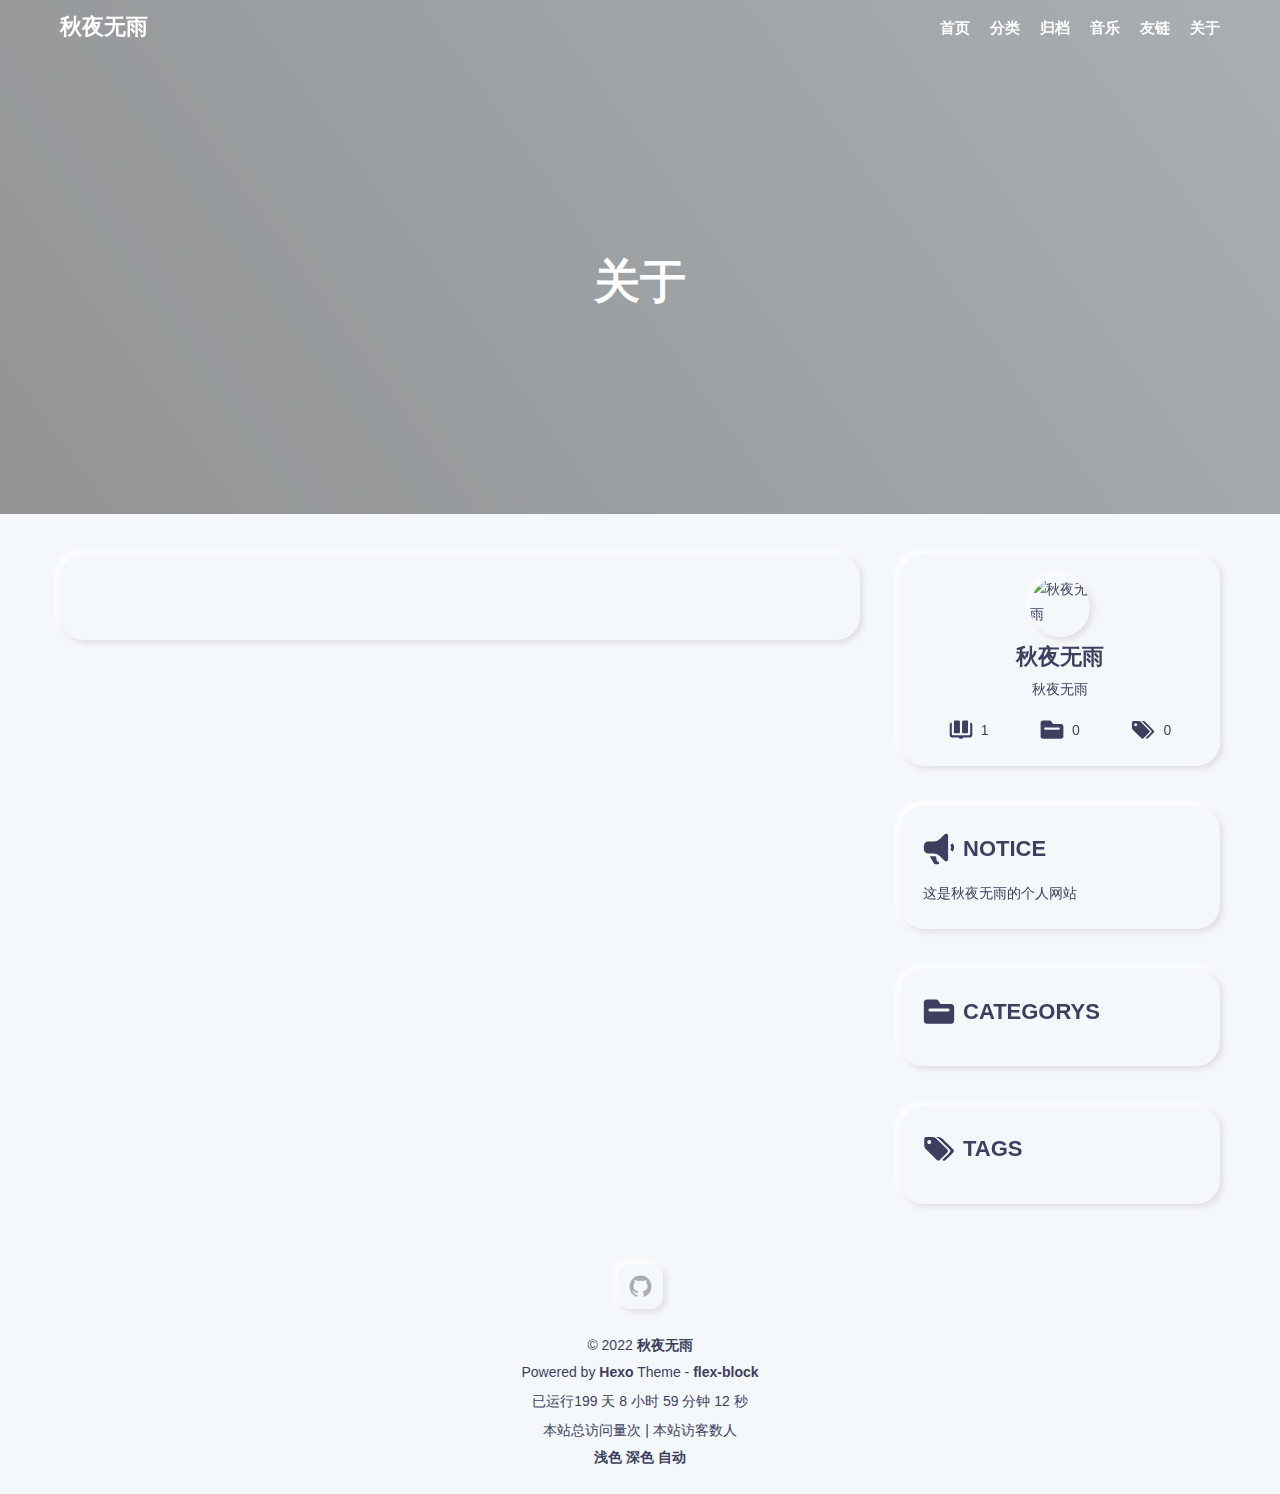
==== commit 8b95f6c6: "Site updated: 2022-01-07 16:10:44" ====
--- a/about/index.html
+++ b/about/index.html
@@ -69,6 +69,12 @@
       <ul class="navbar-list">
         
           <li class="navbar-list-item"><a href="/">首页</a></li>
+        
+          <li class="navbar-list-item"><a href="/categories">分类</a></li>
+        
+          <li class="navbar-list-item"><a href="/archives">归档</a></li>
+        
+          <li class="navbar-list-item"><a href="/music">音乐</a></li>
         
           <li class="navbar-list-item"><a href="/links">友链</a></li>
         
@@ -298,26 +304,6 @@
     </svg>
   </div>
 
-<!-- require APlayer -->
-<link rel="stylesheet" href="https://cdn.jsdelivr.net/npm/aplayer@1.10.1/dist/APlayer.min.css">
-<script src="https://cdn.jsdelivr.net/npm/aplayer@1.10.1/dist/APlayer.min.js"></script>
-<!-- require MetingJS -->
-<script src="https://cdn.jsdelivr.net/npm/meting@1.2.0/dist/Meting.min.js"></script>
-
-<!--如果将本体放在body里面，导致页面加载出现问题，请尝试放到body体后面-->
-<div class="aplayer" 
-	data-id="477913" 
-	data-server="netease" 
-	data-type="song" 
-	data-fixed="true"
-	data-order="random"
-	data-volume="0.65"
-	data-autoplay="false"   
-	date-preload="auto"
-	data-theme="#cc543a">
-</div>
-
-
   
   <!-- aplayer -->
 
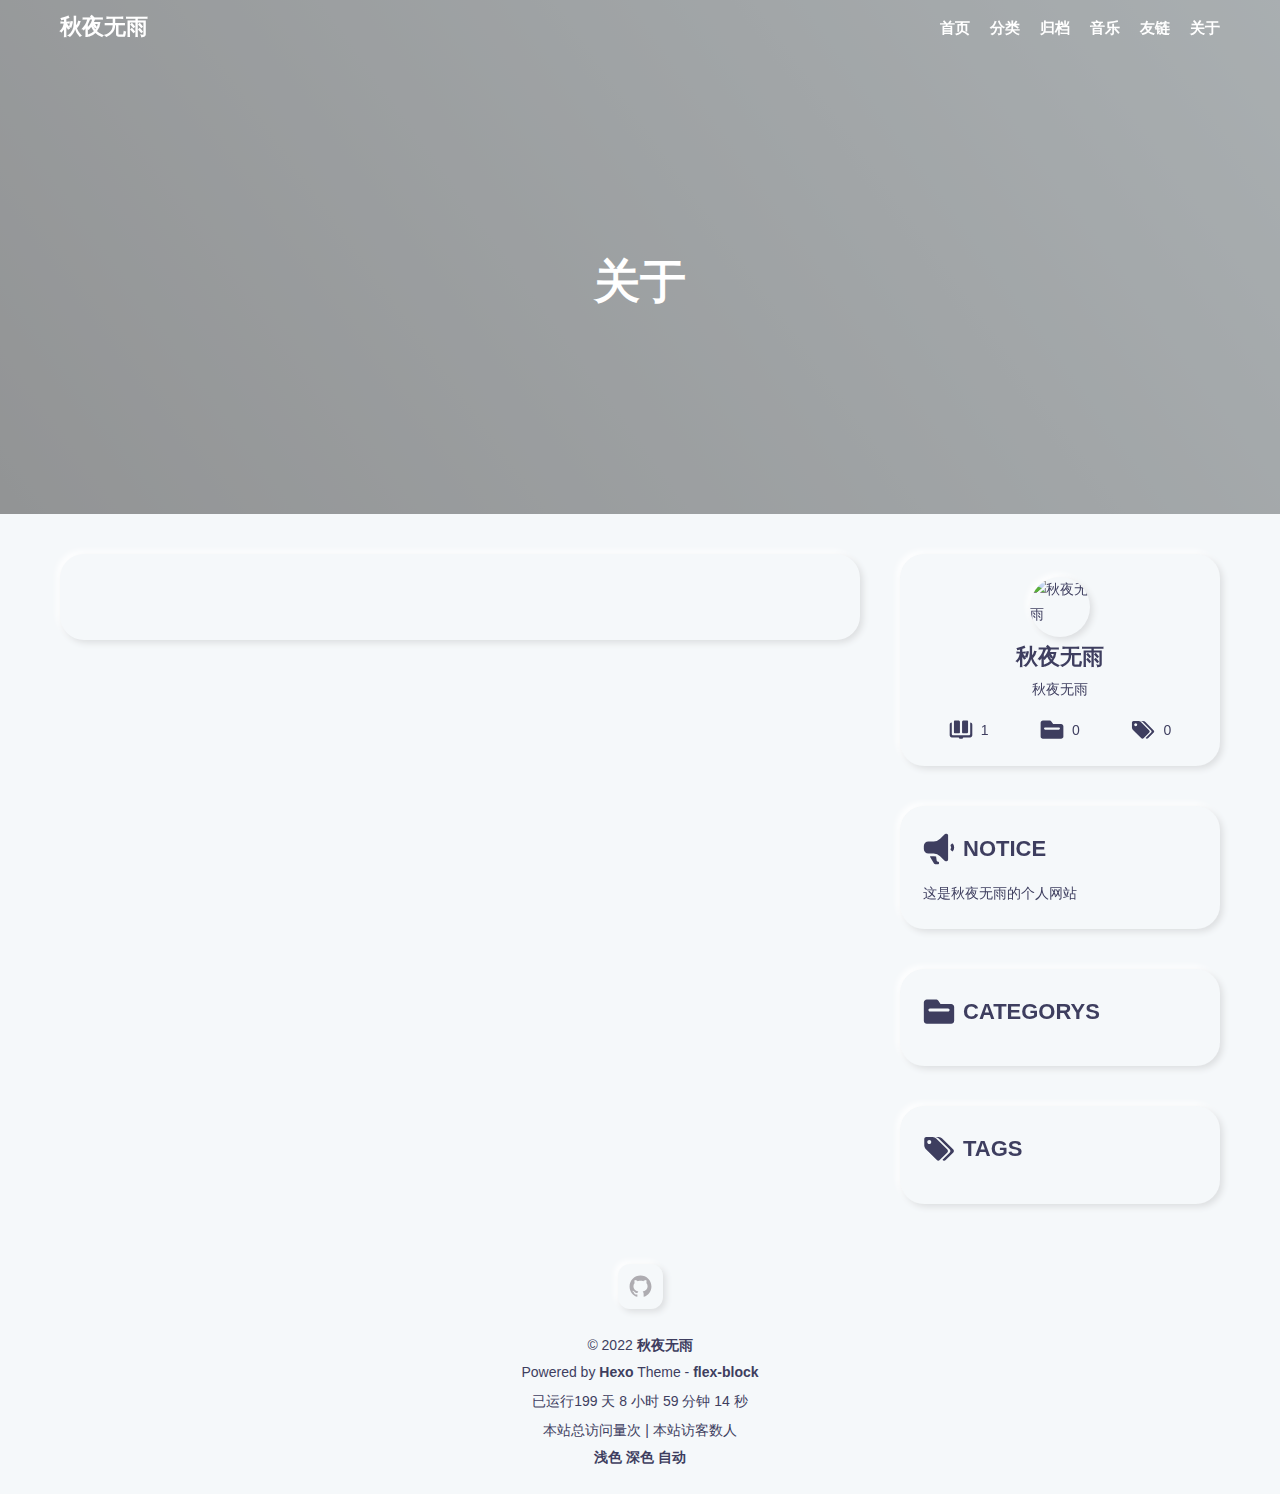
==== commit 5898ccd0: "Site updated: 2022-01-07 17:15:17" ====
--- a/about/index.html
+++ b/about/index.html
@@ -304,6 +304,18 @@
     </svg>
   </div>
 
+<canvas class="fireworks" style="position: fixed;left: 0;top: 0;z-index: 1; pointer-events: none;" ></canvas> 
+<script type="text/javascript" src="//cdn.bootcss.com/animejs/2.2.0/anime.min.js"></script> 
+<script type="text/javascript" src="/js/fireworks.js"></script>
+
+<!--网站有趣标题-->
+<script type="text/javascript" src="/js/FunnyTitle.js"></script>
+
+<!--动态线条背景-->
+<script type="text/javascript"
+color="220,220,220" opacity='0.7' zIndex="-2" count="200" src="//cdn.bootcss.com/canvas-nest.js/1.0.0/canvas-nest.min.js">
+</script>
+
   
   <!-- aplayer -->
 
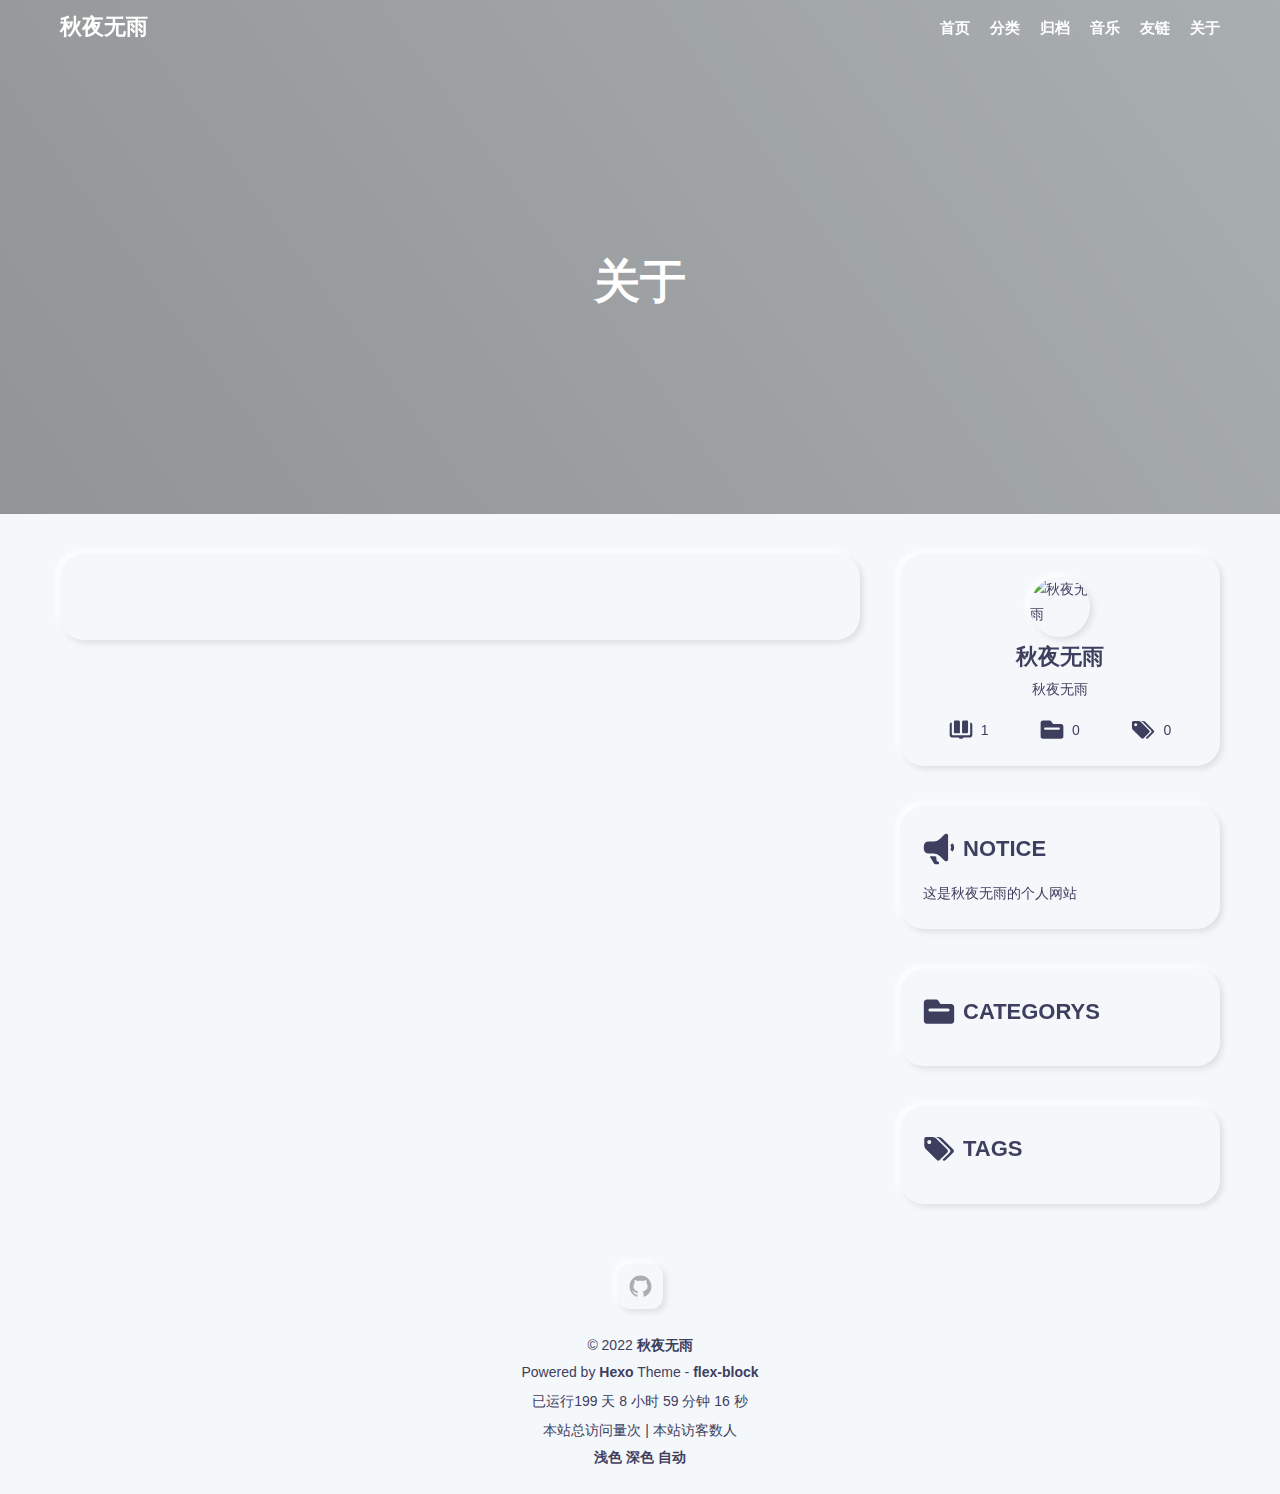
==== commit bab4f8da: "Site updated: 2022-01-07 17:29:56" ====
--- a/about/index.html
+++ b/about/index.html
@@ -308,14 +308,6 @@
 <script type="text/javascript" src="//cdn.bootcss.com/animejs/2.2.0/anime.min.js"></script> 
 <script type="text/javascript" src="/js/fireworks.js"></script>
 
-<!--网站有趣标题-->
-<script type="text/javascript" src="/js/FunnyTitle.js"></script>
-
-<!--动态线条背景-->
-<script type="text/javascript"
-color="220,220,220" opacity='0.7' zIndex="-2" count="200" src="//cdn.bootcss.com/canvas-nest.js/1.0.0/canvas-nest.min.js">
-</script>
-
   
   <!-- aplayer -->
 
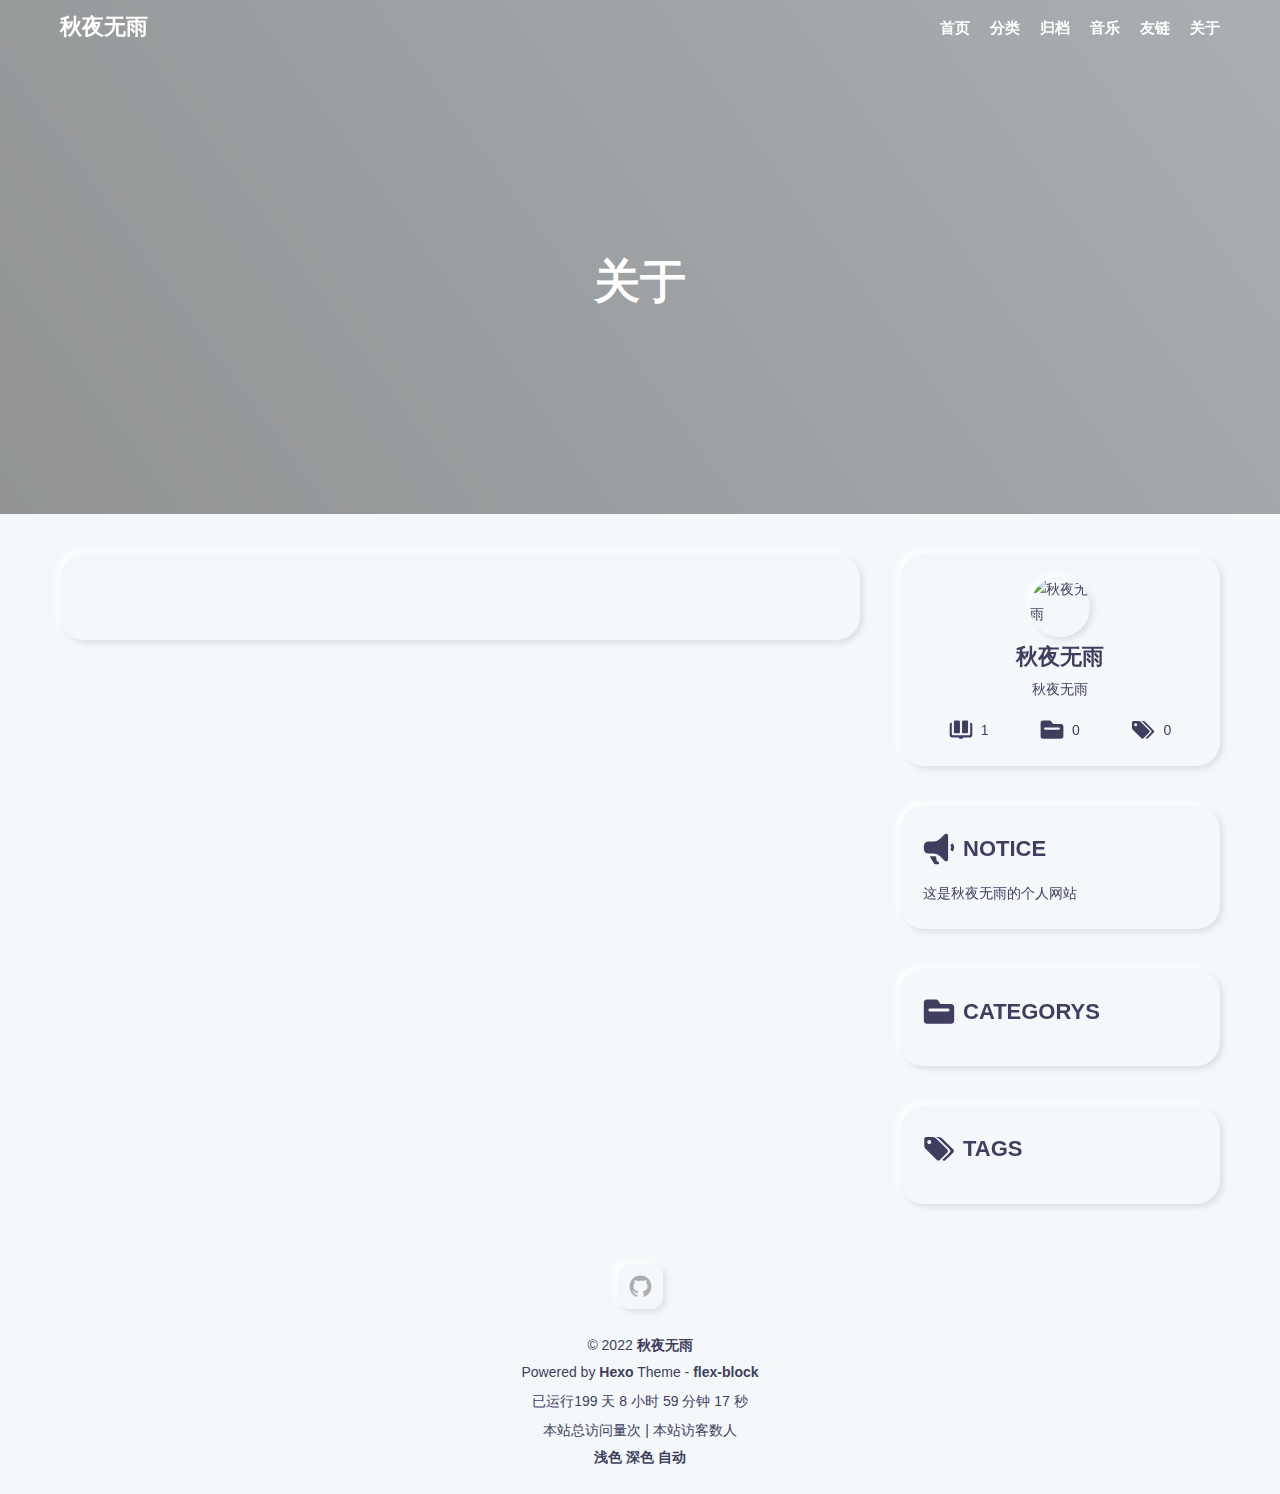
==== commit 754e7148: "Site updated: 2022-01-07 17:40:15" ====
--- a/about/index.html
+++ b/about/index.html
@@ -45,7 +45,7 @@
 <!-- header container -->
 <header class="header-container">
   
-    <div class="post-image" style="background-image: url(https://qiniu.sukoshi.xyz/src/images/68686407_p0.jpg)"></div>
+    <div class="post-image" style="background-image: url(https://cdn.jsdelivr.net/gh/Dawn0-1/PicGo/5c23d52f880511ebb6edd017c2d2eca2.jpg)"></div>
   
 
   <!-- navbar -->
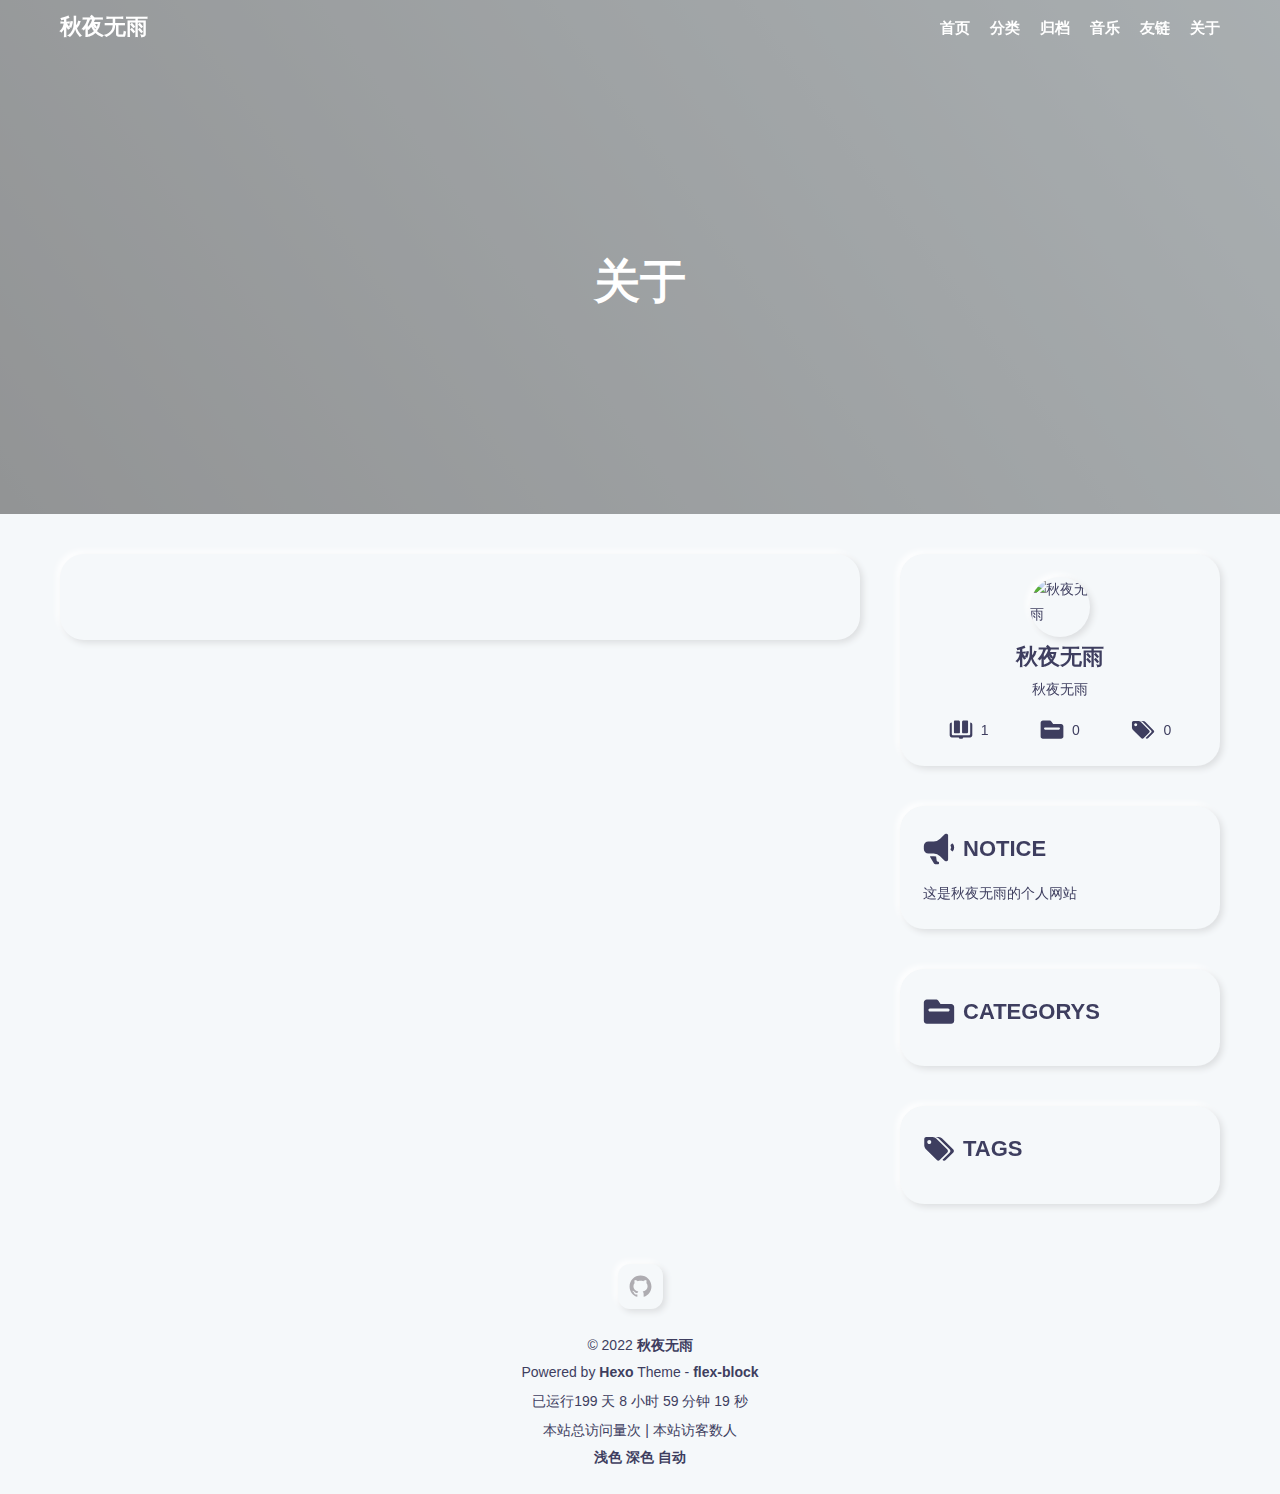
==== commit 32ddbd22: "Site updated: 2022-01-07 22:13:17" ====
--- a/about/index.html
+++ b/about/index.html
@@ -134,7 +134,7 @@
       <section class="widget-author widget-item layout-margin content-padding--primary soft-size--large soft-style--box">
   <div class="widget-body">
     
-      <img src="https://cdn.jsdelivr.net/gh/Dawn0-1/PicGo/99313.png" class="soft-size--round soft-style--box" alt="秋夜无雨">
+      <img src="https://cdn.jsdelivr.net/gh/Dawn0-1/PicGo/5c23d52f880511ebb6edd017c2d2eca2.jpg" data-original="https://cdn.jsdelivr.net/gh/Dawn0-1/PicGo/99313.png" class="soft-size--round soft-style--box" alt="秋夜无雨">
     
     
       <h2>秋夜无雨</h2>
@@ -333,5 +333,11 @@
 
   
   <!-- 尾部用户自定义相关内容 -->
-</body>
+<script>
+            window.imageLazyLoadSetting = {
+                isSPA: false,
+                preloadRatio: 1,
+                processImages: null,
+            };
+        </script><script>window.addEventListener("load",function(){var t=/\.(gif|jpg|jpeg|tiff|png)$/i,r=/^data:image\/[a-z]+;base64,/;Array.prototype.slice.call(document.querySelectorAll("img[data-original]")).forEach(function(a){var e=a.parentNode;"A"===e.tagName&&(e.href.match(t)||e.href.match(r))&&(e.href=a.dataset.original)})});</script><script>!function(n){n.imageLazyLoadSetting.processImages=o;var e=n.imageLazyLoadSetting.isSPA,i=n.imageLazyLoadSetting.preloadRatio||1,r=Array.prototype.slice.call(document.querySelectorAll("img[data-original]"));function o(){e&&(r=Array.prototype.slice.call(document.querySelectorAll("img[data-original]")));for(var t,a=0;a<r.length;a++)0<=(t=(t=r[a]).getBoundingClientRect()).bottom&&0<=t.left&&t.top<=(n.innerHeight*i||document.documentElement.clientHeight*i)&&function(){var t,e,n,i,o=r[a];t=o,e=function(){r=r.filter(function(t){return o!==t})},n=new Image,i=t.getAttribute("data-original"),n.onload=function(){t.src=i,e&&e()},t.src!==i&&(n.src=i)}()}o(),n.addEventListener("scroll",function(){var t,e;t=o,e=n,clearTimeout(t.tId),t.tId=setTimeout(function(){t.call(e)},500)})}(this);</script></body>
 </html>
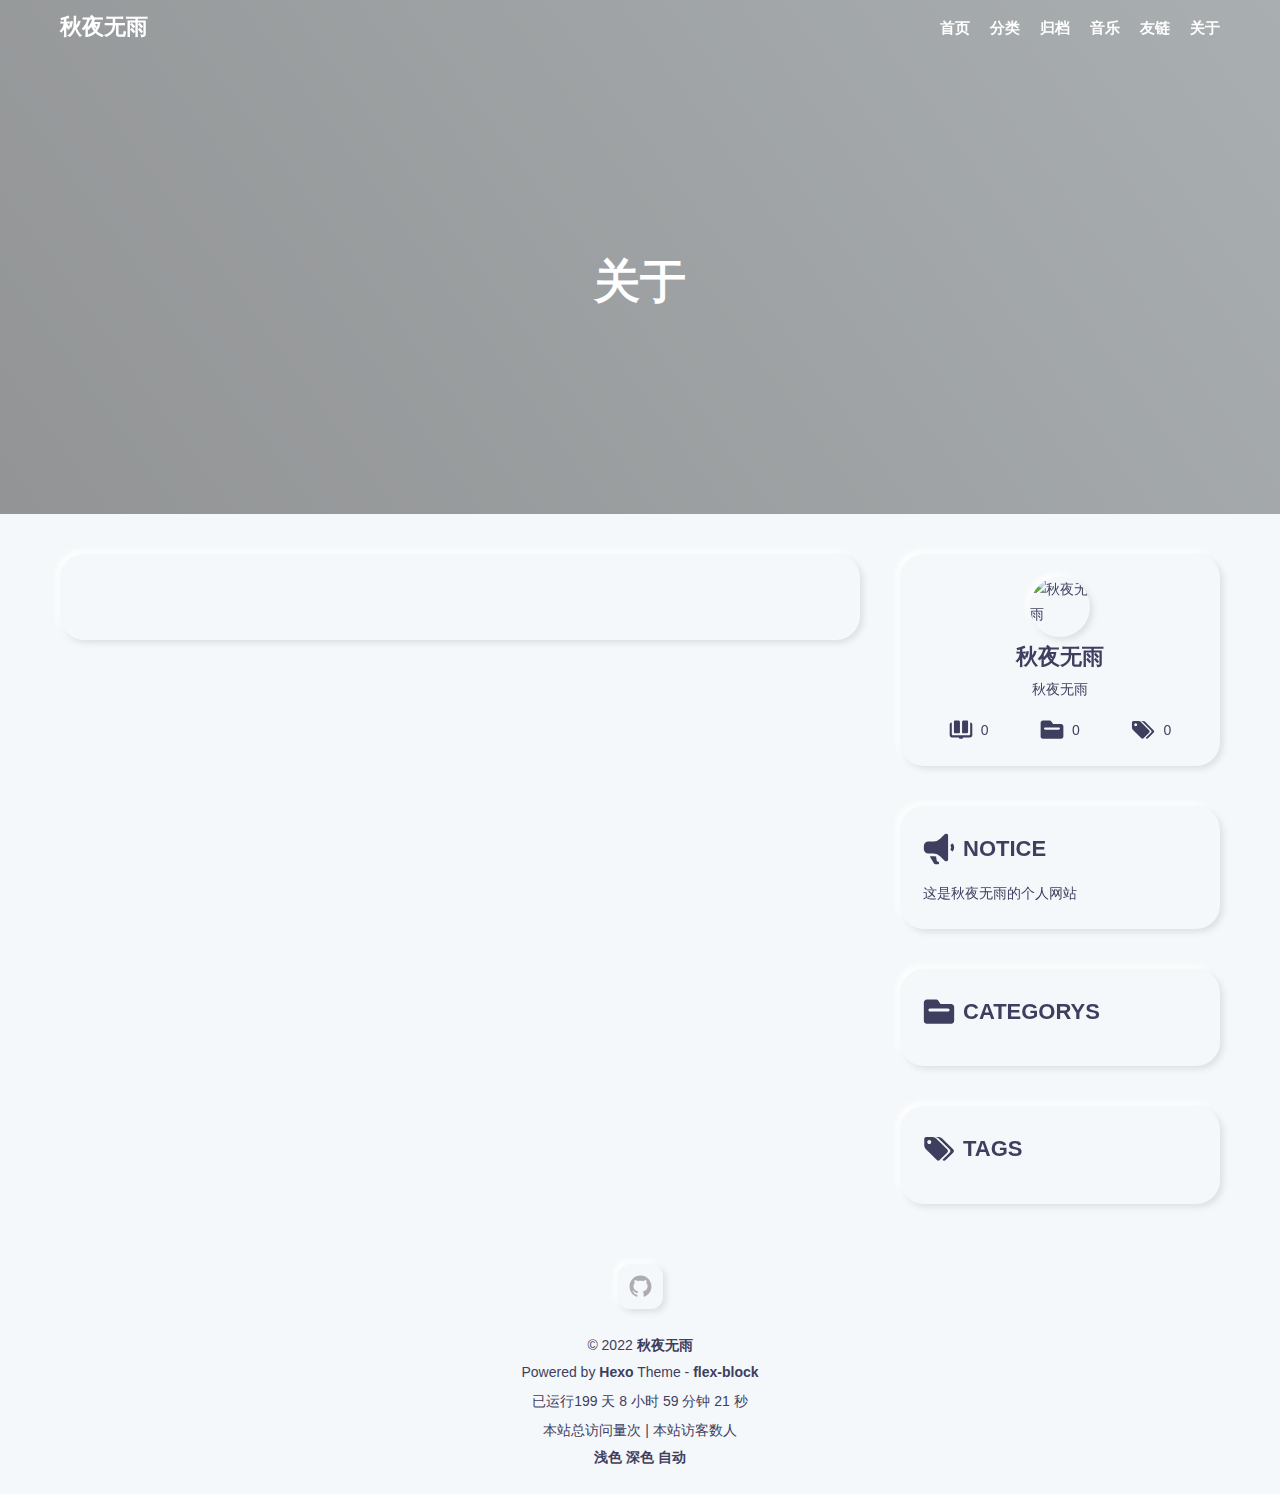
==== commit 3e931cb6: "Site updated: 2022-01-07 23:38:29" ====
--- a/about/index.html
+++ b/about/index.html
@@ -148,7 +148,7 @@
         <svg class="icon icon-article" viewBox="0 0 1024 1024" version="1.1" xmlns="http://www.w3.org/2000/svg">
   <path d="M240.51564747 647.74217627h196.07203239c16.59071043 0 30.16492806-13.57421762 30.16492805-30.16492806V165.10332731c0-33.18142087-30.16492806-60.32985613-60.32985612-60.32985611H245.04038668C225.43318342 104.7734712 210.35071939 119.85593522 210.35071939 139.46313845V617.57724821c0 16.59071043 13.57421762 30.16492806 30.16492808 30.16492806z m663.62841731-452.47392089v482.63884894c0 33.18142087-27.14843525 60.32985613-60.32985612 60.32985613H180.18579134c-33.18142087 0-60.32985613-27.14843525-60.32985612-60.32985613V195.26825538c-49.77213131 0-90.49478418 40.72265287-90.49478417 90.49478417v452.4739209c0 49.77213131 40.72265287 90.49478418 90.49478417 90.49478417h286.56681657c16.59071043 0 30.16492806 13.57421762 30.16492807 30.16492807s13.57421762 30.16492806 30.16492805 30.16492806h90.49478418c16.59071043 0 30.16492806-13.57421762 30.16492805-30.16492806s13.57421762-30.16492806 30.16492807-30.16492807h286.56681657c49.77213131 0 90.49478418-40.72265287 90.49478417-90.49478417V285.76303955c0-49.77213131-40.72265287-90.49478418-90.49478417-90.49478417zM587.41232014 647.74217627h191.54729318c19.60720323 0 34.68966726-15.08246403 34.68966729-34.68966727V134.93839925c0-16.59071043-13.57421762-30.16492806-30.16492808-30.16492805H617.57724821c-30.16492806 0-60.32985613 27.14843525-60.32985612 60.32985611v452.4739209c0 16.59071043 13.57421762 30.16492806 30.16492805 30.16492806z" fill="currentColor"></path>
 </svg>
-        <span>1</span>
+        <span>0</span>
       </div>
       <div class="count-box--item">
         <svg class="icon icon-categories" viewBox="0 0 1024 1024" version="1.1" xmlns="http://www.w3.org/2000/svg">
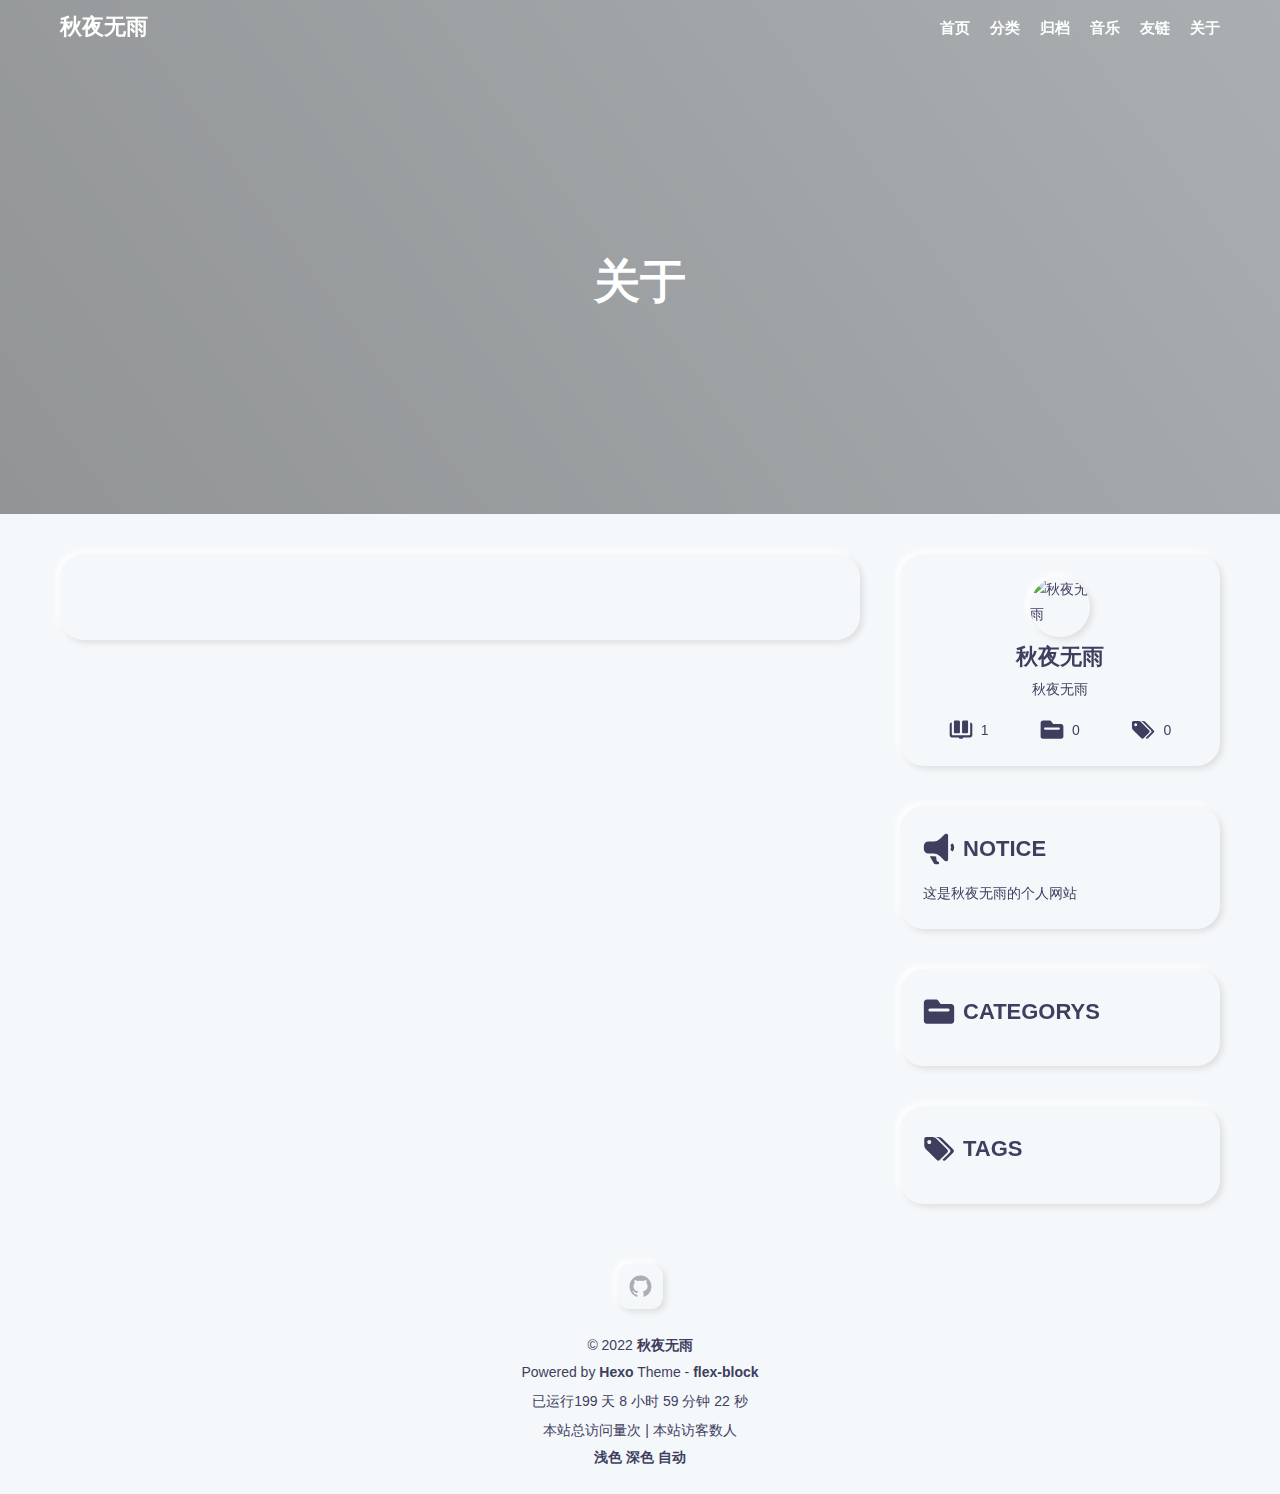
==== commit 71ea6a51: "Site updated: 2022-01-08 00:14:59" ====
--- a/about/index.html
+++ b/about/index.html
@@ -148,7 +148,7 @@
         <svg class="icon icon-article" viewBox="0 0 1024 1024" version="1.1" xmlns="http://www.w3.org/2000/svg">
   <path d="M240.51564747 647.74217627h196.07203239c16.59071043 0 30.16492806-13.57421762 30.16492805-30.16492806V165.10332731c0-33.18142087-30.16492806-60.32985613-60.32985612-60.32985611H245.04038668C225.43318342 104.7734712 210.35071939 119.85593522 210.35071939 139.46313845V617.57724821c0 16.59071043 13.57421762 30.16492806 30.16492808 30.16492806z m663.62841731-452.47392089v482.63884894c0 33.18142087-27.14843525 60.32985613-60.32985612 60.32985613H180.18579134c-33.18142087 0-60.32985613-27.14843525-60.32985612-60.32985613V195.26825538c-49.77213131 0-90.49478418 40.72265287-90.49478417 90.49478417v452.4739209c0 49.77213131 40.72265287 90.49478418 90.49478417 90.49478417h286.56681657c16.59071043 0 30.16492806 13.57421762 30.16492807 30.16492807s13.57421762 30.16492806 30.16492805 30.16492806h90.49478418c16.59071043 0 30.16492806-13.57421762 30.16492805-30.16492806s13.57421762-30.16492806 30.16492807-30.16492807h286.56681657c49.77213131 0 90.49478418-40.72265287 90.49478417-90.49478417V285.76303955c0-49.77213131-40.72265287-90.49478418-90.49478417-90.49478417zM587.41232014 647.74217627h191.54729318c19.60720323 0 34.68966726-15.08246403 34.68966729-34.68966727V134.93839925c0-16.59071043-13.57421762-30.16492806-30.16492808-30.16492805H617.57724821c-30.16492806 0-60.32985613 27.14843525-60.32985612 60.32985611v452.4739209c0 16.59071043 13.57421762 30.16492806 30.16492805 30.16492806z" fill="currentColor"></path>
 </svg>
-        <span>0</span>
+        <span>1</span>
       </div>
       <div class="count-box--item">
         <svg class="icon icon-categories" viewBox="0 0 1024 1024" version="1.1" xmlns="http://www.w3.org/2000/svg">
